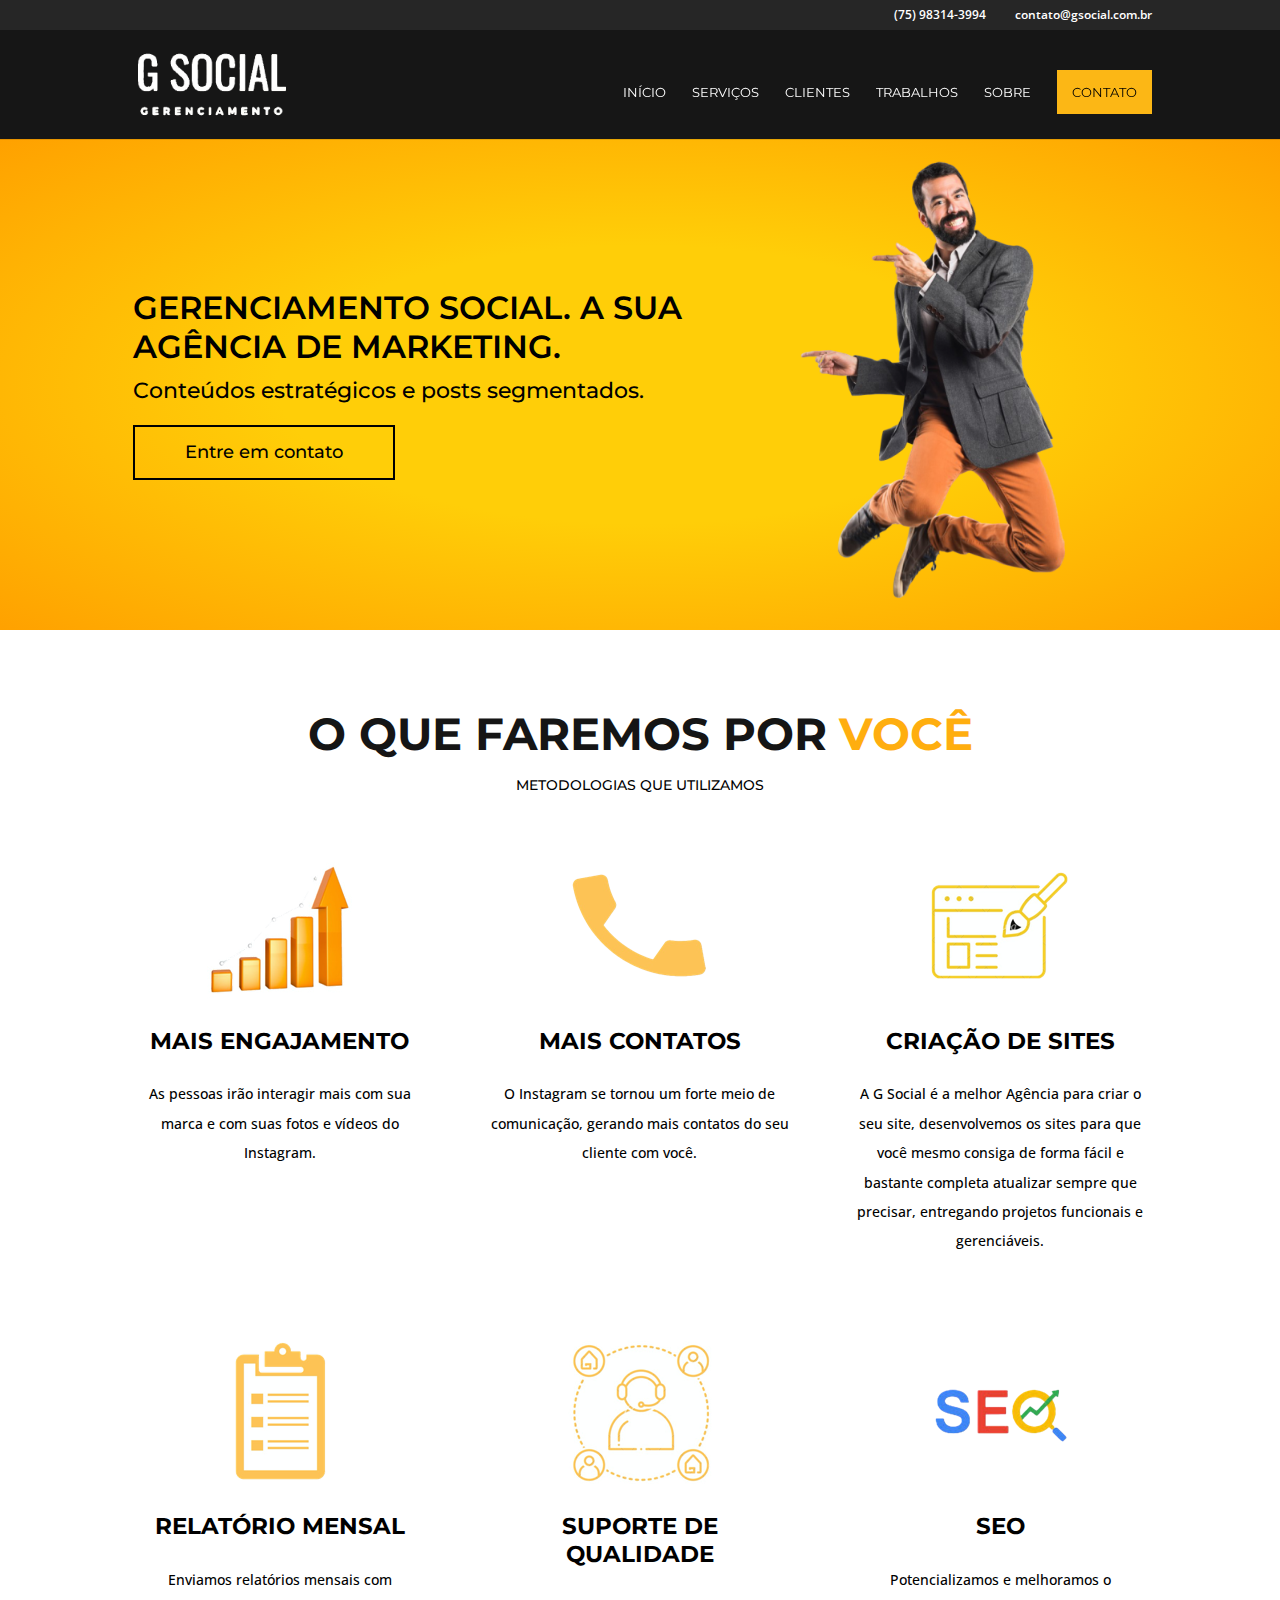
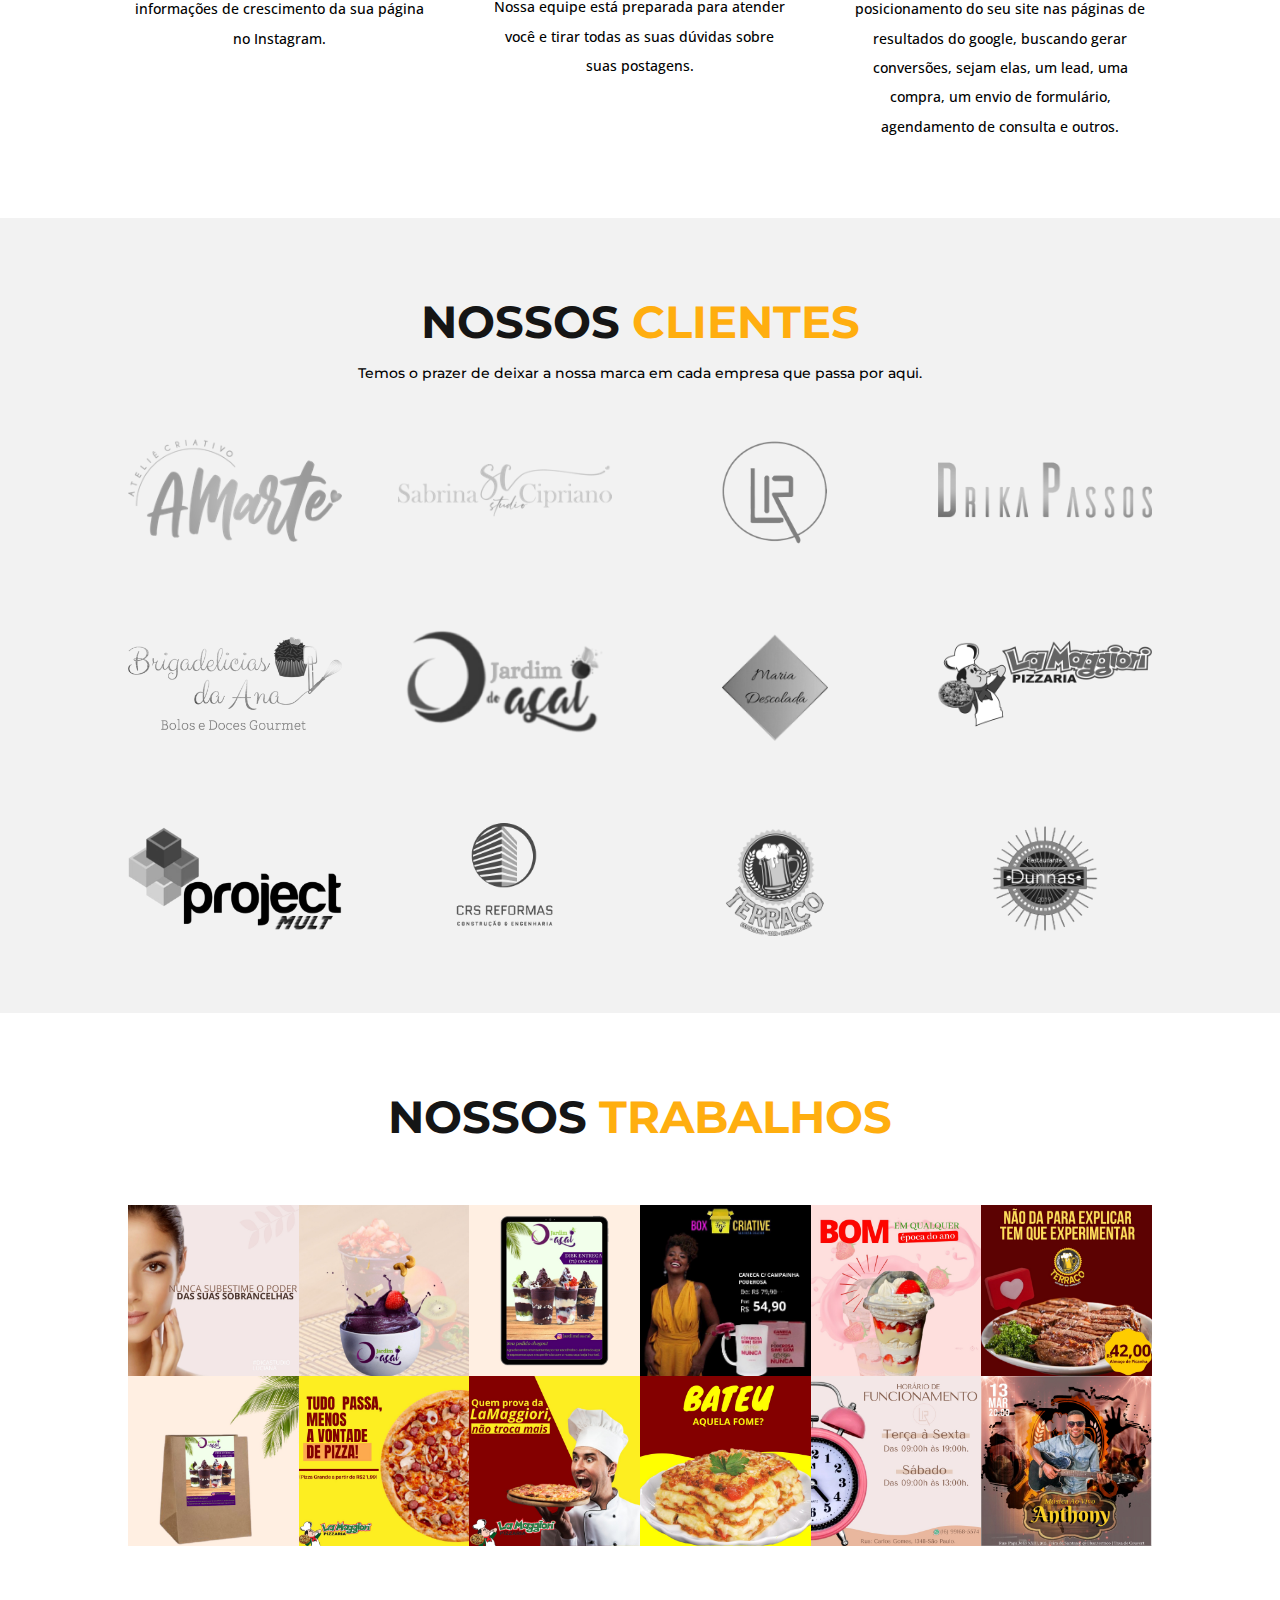
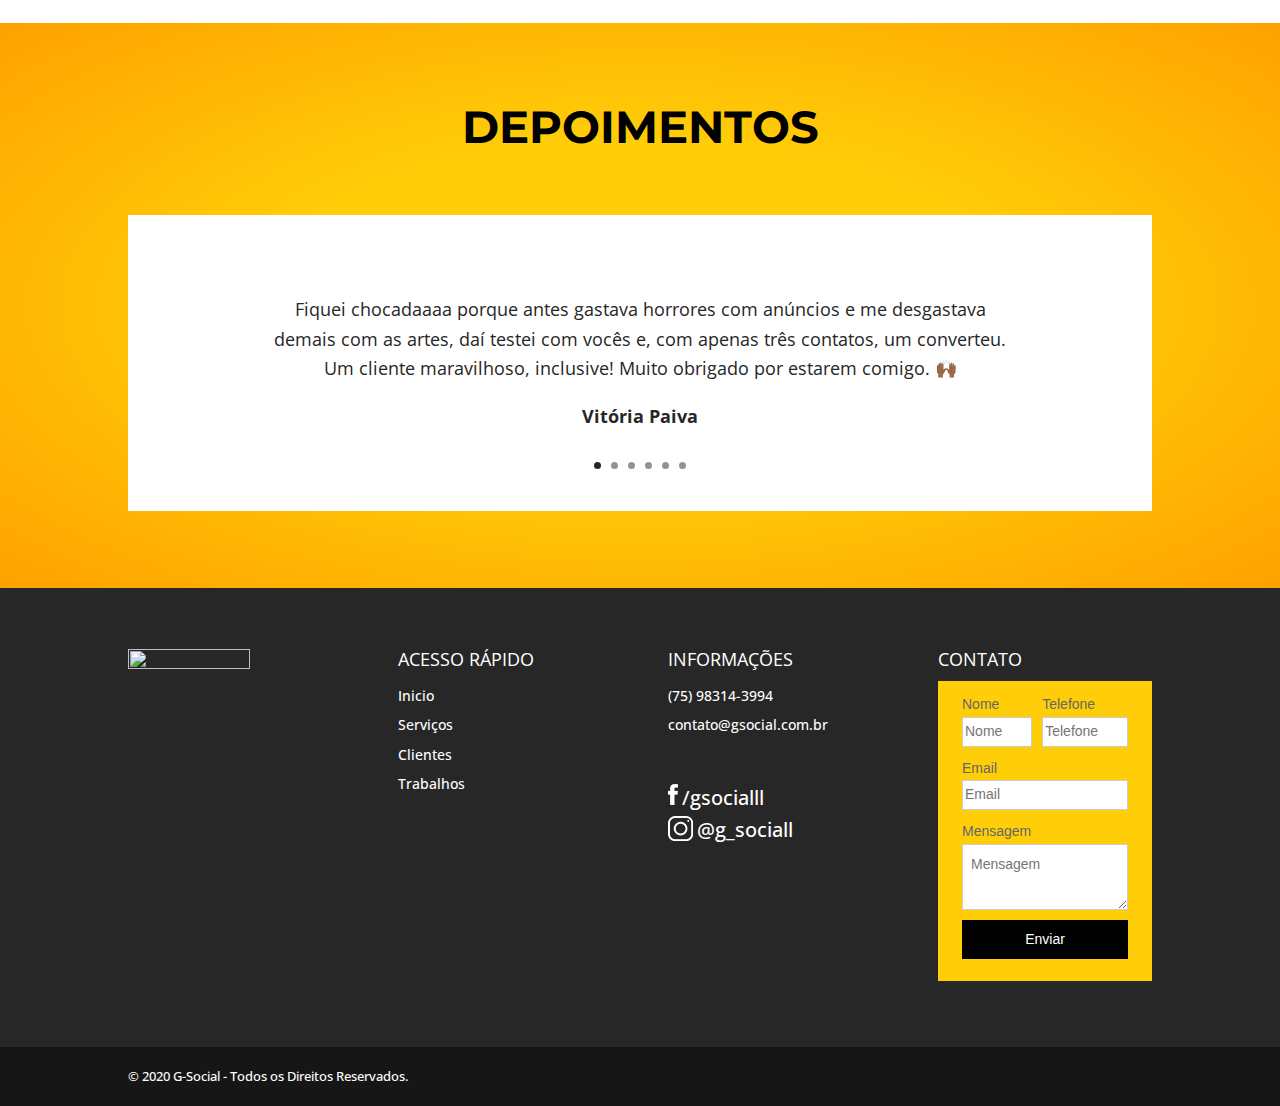
==== index.html @ 8ba845a1 "Versão 1.0" ====
<!DOCTYPE html>
<html lang="pt-BR" prefix="og: https://ogp.me/ns#">
  <head>
    <meta charset="UTF-8" />
    <meta http-equiv="X-UA-Compatible" content="IE=edge" />
    <title>G-Social Gerenciamento de Redes Sociais</title>
    <!-- All In One SEO Pack 3.4.2[727,785] -->
    <meta
      name="description"
      content="A melhor empresa de gerenciamento de redes sociais. Gerenciamos Instagram, Facebook, facendo posts diários e campanhas promocionais. Desenvolvemos sites e fazemos hospedagem. O sucesso do seu negócio está na G-Social."
    />
    <meta
      name="keywords"
      content="gerenciamento de redes sociais, instagram, facebook, criação de sites, hospedagem, criação de logos, posts, postagens diárias, campanhas publicitárias"
    />
    <meta
      name="google-site-verification"
      content="RWJSFkarku8w-H8dYpq8Cy4wdJacRUi5ENXyaKjn0Uo"
    />
    <meta http-equiv="content-language" content="pt-br" />
    <meta property="og:type" content="website" />
    <meta
      property="og:title"
      content="G-Social Gerenciamento de Redes Sociais"
    />
    <meta
      property="og:description"
      content="Empresa de gerenciamento de Redes Sociais (Instagram, Facebook, ...)"
    />
    <meta property="og:url" content="https://www.gsocial.com.br/" />
    <meta property="og:site_name" content="G-Social Gerenciamento" />
    <meta property="og:image" content="https://bit.ly/GSocialLogo" />
    <meta property="og:image:secure_url" content="https://bit.ly/GSocialLogo" />
    <meta name="twitter:card" content="summary" />
    <meta
      name="twitter:title"
      content="G-Social Gerenciamento de Redes Sociais"
    />
    <meta
      name="twitter:description"
      content="Empresa de gerenciamento de Redes Sociais (Instagram, Facebook, ...)"
    />
    <meta name="twitter:image" content="https://bit.ly/GSocialLogo" />
    <script async src="https://www.google-analytics.com/analytics.js"></script>
    <!-- All In One SEO Pack -->
    <link rel="dns-prefetch" href="//fonts.googleapis.com" />
    <link rel="dns-prefetch" href="//s.w.org" />
    <meta content="Divi v.4.4.3" name="generator" />
    <link
      rel="stylesheet"
      id="divi-style-css"
      href="css/main.css"
      type="text/css"
      media="all"
    />
    <link
      rel="stylesheet"
      id="et-builder-googlefonts-cached-css"
      href="https://fonts.googleapis.com/css?family=Open+Sans%3A300%2C300italic%2Cregular%2Citalic%2C600%2C600italic%2C700%2C700italic%2C800%2C800italic%7CMontserrat%3A100%2C100italic%2C200%2C200italic%2C300%2C300italic%2Cregular%2Citalic%2C500%2C500italic%2C600%2C600italic%2C700%2C700italic%2C800%2C800italic%2C900%2C900italic&#038;ver=5.4.2#038;subset=latin,latin-ext"
      type="text/css"
      media="all"
    />
    <script type="text/javascript" src="js/jquery.js"></script>
    <script type="text/javascript" src="js/jquery-migrate.min.js"></script>
    <script type="text/javascript" src="js/es6-promise.auto.min.js"></script>
    <script type="text/javascript" src="js/main.js"></script>
    <link rel="canonical" href="https://www.gsocial.com.br/" />
    <link rel="shortlink" href="https://www.gsocial.com.br/" />
    <!-- Global site tag (gtag.js) - Google Analytics -->
    <script
      async
      src="https://www.googletagmanager.com/gtag/js?id=UA-171197435-1"
    ></script>
    <script>
      window.dataLayer = window.dataLayer || [];
      function gtag() {
        dataLayer.push(arguments);
      }
      gtag("js", new Date());

      gtag("config", "UA-171197435-1");
    </script>
    <!-- End Google Analytics -->
    <script type="text/javascript">
      var slidesToShow = 1;
      var slidesToScroll = 1;
      var SliderArrows = true;
      var SliderDots = false;
      var SliderAutoPlay = true;
      var SliderAutoPlaySpeed = 2000;
    </script>
    <meta
      name="viewport"
      content="width=device-width, initial-scale=1.0, maximum-scale=1.0, user-scalable=0"
    />
    <style>
      .wa__stt_offline {
        pointer-events: none;
      }
      .wa__button_text_only_me .wa__btn_txt {
        padding-top: 16px !important;
        padding-bottom: 15px !important;
      }
      .wa__popup_content_item .wa__cs_img_wrap {
        width: 48px;
        height: 48px;
      }
      .wa__popup_chat_box .wa__popup_heading {
        background: #2db742;
      }
      .wa__btn_popup .wa__btn_popup_icon {
        background: #2db742;
      }
      .wa__popup_chat_box .wa__stt {
        border-left: 2px solid #2db742;
      }
      .wa__popup_chat_box .wa__popup_heading .wa__popup_title {
        color: #fff;
      }
      .wa__popup_chat_box .wa__popup_heading .wa__popup_intro {
        color: #fff;
        opacity: 0.8;
      }
      .wa__popup_chat_box .wa__popup_heading .wa__popup_intro strong {
      }
      .wa__btn_popup {
        left: 30px;
        right: unset;
      }
      .wa__btn_popup .wa__btn_popup_txt {
        left: 100%;
      }
      .wa__popup_chat_box {
        left: 25px;
      }
      #clientes .et_pb_image_wrap img {
        filter: grayscale(100%);
        transition: filter 0.7s;
      }
      #clientes .et_pb_image_wrap img:hover {
        filter: grayscale(0%);
      }
      img.alignbottom {
        vertical-align: text-bottom;
      }
      .grid-container {
        display: grid;
        grid-template-columns: auto auto;
      }
      .grid-container img {
        object-fit: cover;
      }
      .grid-container img:hover {
        filter: opacity(80%);
      }
      @media (min-width: 976px) {
        .grid-container {
          grid-template-columns: auto auto auto auto auto auto;
        }
      }
    </style>
    <link
      rel="stylesheet"
      id="et-core-unified-2-cached-inline-styles"
      href="css/hu0ed.css"
      onerror="et_core_page_resource_fallback(this, true)"
      onload="et_core_page_resource_fallback(this)"
    />
  </head>
  <body
    class="home page-template-default page page-id-2 et_pb_button_helper_class et_fixed_nav et_show_nav et_secondary_nav_enabled et_primary_nav_dropdown_animation_fade et_secondary_nav_dropdown_animation_fade et_header_style_left et_pb_footer_columns4 et_cover_background et_pb_gutter et_pb_gutters3 et_pb_pagebuilder_layout et_no_sidebar et_divi_theme et-db et_minified_js et_minified_css"
  >
    <div id="page-container">
      <div id="top-header">
        <div class="container clearfix">
          <div id="et-info">
            <span id="et-info-phone"
              ><a href="tel:75983143994">(75) 98314-3994</a></span
            >
            <a href="mailto:contato@gsocial.com.br"
              ><span id="et-info-email"
                ><span class="__cf_email__">contato@gsocial.com.br</span></span
              ></a
            >
          </div>
          <!-- #et-info -->
          <div id="et-secondary-menu"></div>
          <!-- #et-secondary-menu -->
        </div>
        <!-- .container -->
      </div>
      <!-- #top-header -->
      <header id="main-header" data-height-onload="80">
        <div class="container clearfix et_menu_container">
          <div class="logo_container">
            <span class="logo_helper"></span>
            <a href="https://www.gsocial.com.br/">
              <img
                src="imgs/logo.png"
                alt="G-Social Gerenciamento de Redes Sociais"
                id="logo"
                data-height-percentage="70"
              />
            </a>
          </div>
          <div id="et-top-navigation" data-height="80" data-fixed-height="80">
            <nav id="top-menu-nav">
              <ul id="top-menu" class="nav">
                <li
                  id="menu-item-27"
                  class="menu-item menu-item-type-post_type menu-item-object-page menu-item-home current-menu-item page_item page-item-2 current_page_item menu-item-27"
                >
                  <a href="#inicio" aria-current="page">Início</a>
                </li>
                <li
                  id="menu-item-26"
                  class="menu-item menu-item-type-post_type menu-item-object-page menu-item-26"
                >
                  <a href="#servicos">Serviços</a>
                </li>
                <li
                  id="menu-item-25"
                  class="menu-item menu-item-type-post_type menu-item-object-page menu-item-25"
                >
                  <a href="#clientes" aria-current="page">Clientes</a>
                </li>
                <li
                  id="menu-item-287"
                  class="menu-item menu-item-type-custom menu-item-object-custom current-menu-item current_page_item menu-item-home menu-item-287"
                >
                  <a href="#trabalhos" aria-current="page">Trabalhos</a>
                </li>
                <li
                  id="menu-item-288"
                  class="menu-item menu-item-type-custom menu-item-object-custom current-menu-item current_page_item menu-item-home menu-item-287"
                >
                  <a href="#depoimentos" aria-current="page">Sobre</a>
                </li>
                <li
                  id="menu-item-202"
                  class="menu_cta menu-item menu-item-type-post_type menu-item-object-page menu-item-202"
                >
                  <a href="#contato">Contato</a>
                </li>
              </ul>
            </nav>
            <div id="et_mobile_nav_menu">
              <div class="mobile_nav closed">
                <span class="select_page">Escolha uma Página</span>
                <span class="mobile_menu_bar mobile_menu_bar_toggle"></span>
              </div>
            </div>
          </div>
          <!-- #et-top-navigation -->
        </div>
        <!-- .container -->
        <div class="et_search_outer">
          <div class="container et_search_form_container">
            <form
              role="search"
              method="get"
              class="et-search-form"
              action="https://www.gsocial.com.br/"
            >
              <input
                type="search"
                class="et-search-field"
                placeholder="Pesquisar &hellip;"
                value=""
                name="s"
                title="Pesquisar por:"
              />
            </form>
            <span class="et_close_search_field"></span>
          </div>
        </div>
      </header>
      <!-- #main-header -->
      <div id="et-main-area">
        <div id="main-content">
          <article
            id="post-2"
            class="post-2 page type-page status-publish hentry"
          >
            <div class="entry-content">
              <div id="et-boc" class="et-boc">
                <div class="et-l et-l--post">
                  <div class="et_builder_inner_content et_pb_gutters3">
                    <div
                      id="inicio"
                      class="et_pb_section et_pb_section_0 et_pb_fullwidth_section et_section_regular"
                    >
                      <div
                        class="et_pb_module et_pb_fullwidth_slider_0 et_pb_slider"
                      >
                        <div class="et_pb_slides">
                          <div
                            class="et_pb_slide et_pb_slide_0 et_pb_bg_layout_dark et_pb_media_alignment_center et-pb-active-slide"
                            data-slide-id="et_pb_slide_0"
                          >
                            <div class="et_pb_container clearfix">
                              <div class="et_pb_slider_container_inner">
                                <div class="et_pb_slide_description">
                                  <h1 class="et_pb_slide_title">
                                    <a href="https://www.gsocial.com.br"
                                      >Gerenciamento Social. A sua agência de
                                      marketing.</a
                                    >
                                  </h1>
                                  <div class="et_pb_slide_content">
                                    <p>
                                      Conteúdos estratégicos e posts
                                      segmentados.
                                    </p>
                                  </div>
                                  <div class="et_pb_button_wrapper">
                                    <a
                                      class="et_pb_button et_pb_more_button"
                                      href="#contato"
                                      >Entre em contato</a
                                    >
                                  </div>
                                </div>
                                <!-- .et_pb_slide_description -->
                              </div>
                            </div>
                            <!-- .et_pb_container -->
                          </div>
                          <!-- .et_pb_slide -->
                        </div>
                        <!-- .et_pb_slides -->
                      </div>
                      <!-- .et_pb_slider -->
                    </div>
                    <!-- .et_pb_section -->
                    <div
                      id="servicos"
                      class="et_pb_section et_pb_section_1 et_section_regular"
                    >
                      <div class="et_pb_row et_pb_row_0">
                        <div
                          class="et_pb_column et_pb_column_4_4 et_pb_column_0 et_pb_css_mix_blend_mode_passthrough et-last-child"
                        >
                          <div
                            class="et_pb_module et_pb_text et_pb_text_0 et_pb_text_align_center et_pb_bg_layout_light"
                          >
                            <div class="et_pb_text_inner">
                              <h2>
                                <b style="color: #151515;">O que faremos por</b>
                                <b style="color: #ffae0f;">você</b>
                              </h2>
                              <p>
                                METODOLOGIAS QUE UTILIZAMOS
                              </p>
                            </div>
                          </div>
                          <!-- .et_pb_text -->
                        </div>
                        <!-- .et_pb_column -->
                      </div>
                      <!-- .et_pb_row -->
                      <div class="et_pb_row et_pb_row_1">
                        <div
                          class="et_pb_column et_pb_column_1_3 et_pb_column_1 et_pb_css_mix_blend_mode_passthrough"
                        >
                          <div class="et_pb_module et_pb_image et_pb_image_0">
                            <span class="et_pb_image_wrap"
                              ><img
                                src="./imgs/servicos/engajamento.png"
                                alt=""
                                title=""
                            /></span>
                          </div>
                          <div
                            class="et_pb_module et_pb_text et_pb_text_1 et_pb_text_align_center et_pb_bg_layout_light"
                          >
                            <div class="et_pb_text_inner">
                              <h2>Mais engajamento</h2>
                            </div>
                          </div>
                          <!-- .et_pb_text -->
                          <div
                            class="et_pb_module et_pb_text et_pb_text_2 et_pb_text_align_center et_pb_bg_layout_light"
                          >
                            <div class="et_pb_text_inner">
                              <p>
                                As pessoas irão interagir mais com sua marca e
                                com suas fotos e vídeos do Instagram.
                              </p>
                              <br />
                            </div>
                          </div>
                          <!-- .et_pb_text -->
                        </div>
                        <!-- .et_pb_column -->
                        <div
                          class="et_pb_column et_pb_column_1_3 et_pb_column_2 et_pb_css_mix_blend_mode_passthrough"
                        >
                          <div class="et_pb_module et_pb_image et_pb_image_1">
                            <span class="et_pb_image_wrap"
                              ><img
                                src="./imgs/servicos/contatos.png"
                                alt=""
                                title=""
                            /></span>
                          </div>
                          <div
                            class="et_pb_module et_pb_text et_pb_text_3 et_pb_text_align_center et_pb_bg_layout_light"
                          >
                            <div class="et_pb_text_inner">
                              <h2>Mais contatos</h2>
                            </div>
                          </div>
                          <!-- .et_pb_text -->
                          <div
                            class="et_pb_module et_pb_text et_pb_text_4 et_pb_text_align_center et_pb_bg_layout_light"
                          >
                            <div class="et_pb_text_inner">
                              <p>
                                O Instagram se tornou um forte meio de
                                comunicação, gerando mais contatos do seu
                                cliente com você.
                              </p>
                            </div>
                          </div>
                          <!-- .et_pb_text -->
                        </div>
                        <!-- .et_pb_column -->
                        <div
                          class="et_pb_column et_pb_column_1_3 et_pb_column_3 et_pb_css_mix_blend_mode_passthrough et-last-child"
                        >
                          <div class="et_pb_module et_pb_image et_pb_image_2">
                            <span class="et_pb_image_wrap"
                              ><img
                                src="./imgs/servicos/sites.png"
                                alt=""
                                title=""
                            /></span>
                          </div>
                          <div
                            class="et_pb_module et_pb_text et_pb_text_5 et_pb_text_align_center et_pb_bg_layout_light"
                          >
                            <div class="et_pb_text_inner">
                              <h2>Criação de sites</h2>
                            </div>
                          </div>
                          <!-- .et_pb_text -->
                          <div
                            class="et_pb_module et_pb_text et_pb_text_6 et_pb_text_align_center et_pb_bg_layout_light"
                          >
                            <div class="et_pb_text_inner">
                              <p>
                                A G Social é a melhor Agência para criar o seu
                                site, desenvolvemos os sites para que você mesmo
                                consiga de forma fácil e bastante completa
                                atualizar sempre que precisar, entregando
                                projetos funcionais e gerenciáveis.
                              </p>
                            </div>
                          </div>
                          <!-- .et_pb_text -->
                        </div>
                        <!-- .et_pb_column -->
                      </div>
                      <!-- .et_pb_row -->
                      <div class="et_pb_row et_pb_row_2">
                        <div
                          class="et_pb_column et_pb_column_1_3 et_pb_column_4 et_pb_css_mix_blend_mode_passthrough"
                        >
                          <div class="et_pb_module et_pb_image et_pb_image_3">
                            <span class="et_pb_image_wrap"
                              ><img
                                src="./imgs/servicos/relatorios.png"
                                alt=""
                                title=""
                            /></span>
                          </div>
                          <div
                            class="et_pb_module et_pb_text et_pb_text_7 et_pb_text_align_center et_pb_bg_layout_light"
                          >
                            <div class="et_pb_text_inner">
                              <h2>Relatório mensal</h2>
                            </div>
                          </div>
                          <!-- .et_pb_text -->
                          <div
                            class="et_pb_module et_pb_text et_pb_text_8 et_pb_text_align_center et_pb_bg_layout_light"
                          >
                            <div class="et_pb_text_inner">
                              <p>
                                Enviamos relatórios mensais com informações de
                                crescimento da sua página no Instagram.
                              </p>
                            </div>
                          </div>
                          <!-- .et_pb_text -->
                        </div>
                        <!-- .et_pb_column -->
                        <div
                          class="et_pb_column et_pb_column_1_3 et_pb_column_5 et_pb_css_mix_blend_mode_passthrough"
                        >
                          <div class="et_pb_module et_pb_image et_pb_image_4">
                            <span class="et_pb_image_wrap"
                              ><img
                                src="./imgs/servicos/suporte.png"
                                alt=""
                                title=""
                            /></span>
                          </div>
                          <div
                            class="et_pb_module et_pb_text et_pb_text_9 et_pb_text_align_center et_pb_bg_layout_light"
                          >
                            <div class="et_pb_text_inner">
                              <h2>Suporte de Qualidade</h2>
                            </div>
                          </div>
                          <!-- .et_pb_text -->
                          <div
                            class="et_pb_module et_pb_text et_pb_text_10 et_pb_text_align_center et_pb_bg_layout_light"
                          >
                            <div class="et_pb_text_inner">
                              <p>
                                Nossa equipe está preparada para atender você e
                                tirar todas as suas dúvidas sobre suas
                                postagens.
                              </p>
                            </div>
                          </div>
                          <!-- .et_pb_text -->
                        </div>
                        <!-- .et_pb_column -->
                        <div
                          class="et_pb_column et_pb_column_1_3 et_pb_column_6 et_pb_css_mix_blend_mode_passthrough et-last-child"
                        >
                          <div class="et_pb_module et_pb_image et_pb_image_5">
                            <span class="et_pb_image_wrap"
                              ><img
                                src="./imgs/servicos/seo.png"
                                alt=""
                                title=""
                            /></span>
                          </div>
                          <div
                            class="et_pb_module et_pb_text et_pb_text_11 et_pb_text_align_center et_pb_bg_layout_light"
                          >
                            <div class="et_pb_text_inner">
                              <h2>SEO</h2>
                            </div>
                          </div>
                          <!-- .et_pb_text -->
                          <div
                            class="et_pb_module et_pb_text et_pb_text_12 et_pb_text_align_center et_pb_bg_layout_light"
                          >
                            <div class="et_pb_text_inner">
                              <p>
                                Potencializamos e melhoramos o posicionamento do
                                seu site nas páginas de resultados do google,
                                buscando gerar conversões, sejam elas, um lead,
                                uma compra, um envio de formulário, agendamento
                                de consulta e outros.
                              </p>
                            </div>
                          </div>
                          <!-- .et_pb_text -->
                        </div>
                        <!-- .et_pb_column -->
                      </div>
                      <!-- .et_pb_row -->
                    </div>
                    <!-- .et_pb_section -->
                    <div
                      id="clientes"
                      class="et_pb_section et_pb_section_3 et_pb_with_background et_section_regular"
                    >
                      <div class="et_pb_row et_pb_row_3">
                        <div
                          class="et_pb_column et_pb_column_4_4 et_pb_column_7 et_pb_css_mix_blend_mode_passthrough et-last-child"
                        >
                          <div
                            class="et_pb_module et_pb_text et_pb_text_13 et_pb_text_align_center et_pb_bg_layout_light"
                          >
                            <div class="et_pb_text_inner">
                              <h2>
                                <b style="color: #151515;">NOSSOS</b>
                                <b style="color: #ffae0f;">CLIENTES</b>
                              </h2>
                              <p>
                                Temos o prazer de deixar a nossa marca em cada
                                empresa que passa por aqui.
                              </p>
                            </div>
                          </div>
                          <!-- .et_pb_text -->
                        </div>
                        <!-- .et_pb_column -->
                      </div>
                      <!-- .et_pb_row -->
                      <div class="et_pb_row et_pb_row_4">
                        <div
                          class="et_pb_column et_pb_column_1_4 et_pb_column_8 et_pb_css_mix_blend_mode_passthrough"
                        >
                          <div class="et_pb_module et_pb_image et_pb_image_6">
                            <span class="et_pb_image_wrap"
                              ><img
                                src="./imgs/clientes/logo_amarte.png"
                                alt=""
                                title=""
                            /></span>
                          </div>
                          <div class="et_pb_module et_pb_image et_pb_image_7">
                            <span class="et_pb_image_wrap"
                              ><img
                                src="./imgs/clientes/logo_brigadelicias.png"
                                alt=""
                                title=""
                            /></span>
                          </div>
                          <div class="et_pb_module et_pb_image et_pb_image_7">
                            <span class="et_pb_image_wrap"
                              ><img
                                src="./imgs/clientes/logo_project.png"
                                alt=""
                                title=""
                            /></span>
                          </div>
                        </div>
                        <!-- .et_pb_column -->
                        <div
                          class="et_pb_column et_pb_column_1_4 et_pb_column_9 et_pb_css_mix_blend_mode_passthrough"
                        >
                          <div class="et_pb_module et_pb_image et_pb_image_8">
                            <span class="et_pb_image_wrap"
                              ><img
                                src="./imgs/clientes/logo_sabrina.png"
                                alt=""
                                title=""
                            /></span>
                          </div>
                          <div class="et_pb_module et_pb_image et_pb_image_9">
                            <span class="et_pb_image_wrap"
                              ><img
                                src="./imgs/clientes/logo_jardim.png"
                                alt=""
                                title=""
                            /></span>
                          </div>
                          <div class="et_pb_module et_pb_image et_pb_image_9">
                            <span class="et_pb_image_wrap"
                              ><img
                                src="./imgs/clientes/logo_crs.png"
                                alt=""
                                title=""
                            /></span>
                          </div>
                        </div>
                        <!-- .et_pb_column -->
                        <div
                          class="et_pb_column et_pb_column_1_4 et_pb_column_10 et_pb_css_mix_blend_mode_passthrough"
                        >
                          <div class="et_pb_module et_pb_image et_pb_image_10">
                            <span class="et_pb_image_wrap"
                              ><img
                                src="./imgs/clientes/logo_lr.png"
                                alt=""
                                title=""
                            /></span>
                          </div>
                          <div class="et_pb_module et_pb_image et_pb_image_11">
                            <span class="et_pb_image_wrap"
                              ><img
                                src="./imgs/clientes/logo_maria.png"
                                alt=""
                                title=""
                            /></span>
                          </div>
                          <div class="et_pb_module et_pb_image et_pb_image_11">
                            <span class="et_pb_image_wrap"
                              ><img
                                src="./imgs/clientes/logo_terraco.png"
                                alt=""
                                title=""
                            /></span>
                          </div>
                        </div>
                        <!-- .et_pb_column -->
                        <div
                          class="et_pb_column et_pb_column_1_4 et_pb_column_11 et_pb_css_mix_blend_mode_passthrough et-last-child"
                        >
                          <div class="et_pb_module et_pb_image et_pb_image_12">
                            <span class="et_pb_image_wrap"
                              ><img
                                src="./imgs/clientes/logo_drika.png"
                                alt=""
                                title=""
                            /></span>
                          </div>
                          <div class="et_pb_module et_pb_image et_pb_image_13">
                            <span class="et_pb_image_wrap"
                              ><img
                                src="./imgs/clientes/logo_lamagiori.png"
                                alt=""
                                title=""
                            /></span>
                          </div>
                          <div class="et_pb_module et_pb_image et_pb_image_13">
                            <span class="et_pb_image_wrap"
                              ><img
                                src="./imgs/clientes/logo_dunnas.png"
                                alt=""
                                title=""
                            /></span>
                          </div>
                        </div>
                        <!-- .et_pb_column -->
                      </div>
                      <!-- .et_pb_row -->
                    </div>
                    <!-- .et_pb_section -->

                    <div
                      id="trabalhos"
                      class="et_pb_section et_pb_section_1 et_section_regular"
                    >
                      <div class="et_pb_row et_pb_row_0">
                        <div
                          class="et_pb_column et_pb_column_4_4 et_pb_column_0 et_pb_css_mix_blend_mode_passthrough et-last-child"
                        >
                          <div
                            class="et_pb_module et_pb_text et_pb_text_0 et_pb_text_align_center et_pb_bg_layout_light"
                          >
                            <div class="et_pb_text_inner">
                              <h2>
                                <b style="color: #151515;">Nossos</b>
                                <b style="color: #ffae0f;">Trabalhos</b>
                              </h2>
                            </div>
                          </div>
                          <!-- .et_pb_text -->
                        </div>
                        <!-- .et_pb_column -->
                      </div>
                      <div class="et_pb_row et_pb_row_1">
                        <div class="grid-container">
                          <img src="./imgs/trabalhos/trabalho01.jpg" />
                          <img src="./imgs/trabalhos/trabalho02.jpg" />
                          <img src="./imgs/trabalhos/trabalho03.jpg" />
                          <img src="./imgs/trabalhos/trabalho04.jpg" />
                          <img src="./imgs/trabalhos/trabalho05.jpg" />
                          <img src="./imgs/trabalhos/trabalho06.jpg" />
                          <img src="./imgs/trabalhos/trabalho07.jpg" />
                          <img src="./imgs/trabalhos/trabalho08.jpg" />
                          <img src="./imgs/trabalhos/trabalho09.jpg" />
                          <img src="./imgs/trabalhos/trabalho10.jpg" />
                          <img src="./imgs/trabalhos/trabalho11.jpg" />
                          <img src="./imgs/trabalhos/trabalho12.jpg" />
                        </div>
                      </div>
                    </div>

                    <div
                      id="depoimentos"
                      class="et_pb_section et_pb_section_5 et_section_regular"
                    >
                      <div class="et_pb_row et_pb_row_5">
                        <div
                          class="et_pb_column et_pb_column_4_4 et_pb_column_12 et_pb_css_mix_blend_mode_passthrough et-last-child"
                        >
                          <div
                            class="et_pb_module et_pb_text et_pb_text_14 et_pb_text_align_center et_pb_bg_layout_light"
                          >
                            <div class="et_pb_text_inner">
                              <h2>depoimentos</h2>
                            </div>
                          </div>
                          <!-- .et_pb_text -->
                        </div>
                        <!-- .et_pb_column -->
                      </div>
                      <!-- .et_pb_row -->
                      <div class="et_pb_row et_pb_row_6">
                        <div
                          class="et_pb_column et_pb_column_4_4 et_pb_column_13 et_pb_css_mix_blend_mode_passthrough et-last-child"
                        >
                          <div
                            class="et_pb_module et_pb_slider et_pb_slider_0 et_pb_slider_fullwidth_off"
                          >
                            <div class="et_pb_slides">
                              <div
                                class="et_pb_slide et_pb_slide_1 et_pb_bg_layout_dark et_pb_media_alignment_center et-pb-active-slide"
                                data-slide-id="et_pb_slide_1"
                              >
                                <div class="et_pb_container clearfix">
                                  <div class="et_pb_slider_container_inner">
                                    <div class="et_pb_slide_description">
                                      <div class="et_pb_slide_content">
                                        <p>
                                          <span
                                            >Fiquei chocadaaaa porque antes
                                            gastava horrores com anúncios e me
                                            desgastava demais com as artes, daí
                                            testei com vocês e, com apenas três
                                            contatos, um converteu. Um cliente
                                            maravilhoso, inclusive! Muito
                                            obrigado por estarem comigo. 🙌🏾
                                          </span>
                                        </p>
                                        <p><strong>Vitória Paiva</strong></p>
                                      </div>
                                    </div>
                                    <!-- .et_pb_slide_description -->
                                  </div>
                                </div>
                                <!-- .et_pb_container -->
                              </div>
                              <!-- .et_pb_slide -->
                              <div
                                id="sobre"
                                class="et_pb_slide et_pb_slide_2 et_pb_bg_layout_dark et_pb_media_alignment_center"
                                data-slide-id="et_pb_slide_2"
                              >
                                <div class="et_pb_container clearfix">
                                  <div class="et_pb_slider_container_inner">
                                    <div class="et_pb_slide_description">
                                      <div class="et_pb_slide_content">
                                        <p>
                                          <span
                                            >Em questão das redes sociais, eu
                                            amei muito. Todos me perguntam sobre
                                            as artes e eu indico vocês.</span
                                          >
                                        </p>
                                        <p><strong>Ana Carolina</strong></p>
                                      </div>
                                    </div>
                                    <!-- .et_pb_slide_description -->
                                  </div>
                                </div>
                                <!-- .et_pb_container -->
                              </div>
                              <!-- .et_pb_slide -->
                              <div
                                class="et_pb_slide et_pb_slide_3 et_pb_bg_layout_dark et_pb_media_alignment_center"
                                data-slide-id="et_pb_slide_3"
                              >
                                <div class="et_pb_container clearfix">
                                  <div class="et_pb_slider_container_inner">
                                    <div class="et_pb_slide_description">
                                      <div class="et_pb_slide_content">
                                        <p>
                                          <span
                                            >Só tenho a agradecer a vocês por
                                            terem topado fazer parte do meu
                                            sonho e por toda paciência que teve
                                            conosco. Vocês são incríveis!
                                            Gratidão! 🙏🏻</span
                                          >
                                        </p>
                                        <p><strong>Ileanne</strong></p>
                                      </div>
                                    </div>
                                    <!-- .et_pb_slide_description -->
                                  </div>
                                </div>
                                <!-- .et_pb_container -->
                              </div>
                              <!-- .et_pb_slide -->
                              <div
                                class="et_pb_slide et_pb_slide_4 et_pb_bg_layout_dark et_pb_media_alignment_center"
                                data-slide-id="et_pb_slide_4"
                              >
                                <div class="et_pb_container clearfix">
                                  <div class="et_pb_slider_container_inner">
                                    <div class="et_pb_slide_description">
                                      <div class="et_pb_slide_content">
                                        <p>
                                          Preciso de vocês aqui para minha vida,
                                          nem sei o que seria desse projeto sem
                                          vocês. Já falei que vocês têm que vir
                                          para São Paulo! 🥺
                                        </p>
                                        <p><strong>Drika Passos</strong></p>
                                      </div>
                                    </div>
                                    <!-- .et_pb_slide_description -->
                                  </div>
                                </div>
                                <!-- .et_pb_container -->
                              </div>
                              <!-- .et_pb_slide -->
                              <div
                                class="et_pb_slide et_pb_slide_3 et_pb_bg_layout_dark et_pb_media_alignment_center"
                                data-slide-id="et_pb_slide_5"
                              >
                                <div class="et_pb_container clearfix">
                                  <div class="et_pb_slider_container_inner">
                                    <div class="et_pb_slide_description">
                                      <div class="et_pb_slide_content">
                                        <p>
                                          <span
                                            >Muito bom! Não tenho o que reclamar
                                            da agência! Vocês estão sempre
                                            disponíveis e se importam com nossa
                                            opinião em tudo! Isso é bastante
                                            importante.</span
                                          >
                                        </p>
                                        <p><strong>Luís Henrique</strong></p>
                                      </div>
                                    </div>
                                    <!-- .et_pb_slide_description -->
                                  </div>
                                </div>
                                <!-- .et_pb_container -->
                              </div>
                              <!-- .et_pb_slide -->
                              <div
                                class="et_pb_slide et_pb_slide_3 et_pb_bg_layout_dark et_pb_media_alignment_center"
                                data-slide-id="et_pb_slide_5"
                              >
                                <div class="et_pb_container clearfix">
                                  <div class="et_pb_slider_container_inner">
                                    <div class="et_pb_slide_description">
                                      <div class="et_pb_slide_content">
                                        <p>
                                          <span
                                            >Seu trabalho é perfeito! Da hora!
                                            Gostei demais.</span
                                          >
                                        </p>
                                        <p><strong>Lucas Souza</strong></p>
                                      </div>
                                    </div>
                                    <!-- .et_pb_slide_description -->
                                  </div>
                                </div>
                                <!-- .et_pb_container -->
                              </div>
                              <!-- .et_pb_slide -->
                            </div>
                            <!-- .et_pb_slides -->
                          </div>
                          <!-- .et_pb_slider -->
                        </div>
                        <!-- .et_pb_column -->
                      </div>
                      <!-- .et_pb_row -->
                    </div>
                    <!-- .et_pb_section -->
                  </div>
                  <!-- .et_builder_inner_content -->
                </div>
                <!-- .et-l -->
              </div>
              <!-- #et-boc -->
            </div>
            <!-- .entry-content -->
          </article>
          <!-- .et_pb_post -->
        </div>
        <!-- #main-content -->

        <footer id="main-footer">
          <div id="contato" class="container">
            <div id="footer-widgets" class="clearfix">
              <div class="footer-widget">
                <div
                  id="media_image-3"
                  class="fwidget et_pb_widget widget_media_image"
                >
                  <a href="https://www.gsocial.com.br"
                    ><img
                      width="122"
                      height="103"
                      src="https://bit.ly/GSocialLogo"
                      class="image wp-image-39 attachment-full size-full"
                      alt=""
                      style="max-width: 100%; height: auto;"
                  /></a>
                </div>
                <!-- end .fwidget -->
              </div>
              <!-- end .footer-widget -->
              <div class="footer-widget">
                <div id="text-2" class="fwidget et_pb_widget widget_text">
                  <h4 class="title">ACESSO RÁPIDO</h4>
                  <div class="textwidget">
                    <p>
                      <a href="#inicio">Inicio</a><br />
                      <a href="#servicos">Serviços</a><br />
                      <a href="#clientes">Clientes</a><br />
                      <a href="#trabalhos">Trabalhos</a>
                    </p>
                  </div>
                </div>
                <!-- end .fwidget -->
              </div>
              <!-- end .footer-widget -->
              <div class="footer-widget">
                <div id="text-4" class="fwidget et_pb_widget widget_text">
                  <h4 class="title">informações</h4>
                  <div class="textwidget">
                    <p>
                      <a href="tel:75983143994">(75) 98314-3994</a><br />
                      <a
                        href="mailto:contato@gsocial.com.br"
                        class="__cf_email__"
                        >contato@gsocial.com.br</a
                      >
                    </p>
                    <p>
                      <a
                        class="gtrackexternal"
                        href="https://www.facebook.com/gsocialll/"
                        target="_blank"
                        rel="noopener noreferrer"
                        ><br />
                        <img
                          class="alignnone size-full wp-image-41"
                          src="./imgs/icons/facebook_icon.png"
                          alt=""
                          width="10"
                          height="21"
                        />
                        <span class="social">/gsocialll</span>
                      </a>
                      <a
                        class="gtrackexternal"
                        href="https://www.instagram.com/g_sociall/"
                        target="_blank"
                        rel="noopener noreferrer"
                        ><br />
                        <img
                          class="alignnone size-medium wp-image-42 alignbottom"
                          src="./imgs/icons/instagram_icon.png"
                          alt=""
                          width="25"
                          height="25"
                        />
                        <span class="social">@g_sociall</span>
                      </a>
                    </p>
                  </div>
                </div>
                <!-- end .fwidget -->
              </div>
              <!-- end .footer-widget -->
              <div class="footer-widget">
                <div
                  id="media_image-4"
                  class="fwidget et_pb_widget widget_media_image"
                  style="padding: 0;"
                >
                  <h4 class="title">CONTATO</h4>
                  <iframe
                    src="./contact.html"
                    width="800px"
                    height="300px"
                    frameborder="0"
                    marginheight="0"
                    marginwidth="0"
                    >Loading…</iframe
                  >
                </div>
                <!-- end .fwidget -->
              </div>
              <!-- end .footer-widget -->
            </div>
            <!-- #footer-widgets -->
          </div>
          <!-- .container -->
          <div id="footer-bottom">
            <div class="container clearfix">
              <div id="footer-info">
                © 2020 G-Social - Todos os Direitos Reservados.
              </div>
            </div>
            <!-- .container -->
          </div>
        </footer>
        <!-- #main-footer -->
      </div>
      <!-- #et-main-area -->
    </div>
    <!-- #page-container -->
    <script type="text/javascript">
      /* <![CDATA[ */
      var et_pb_custom = {};
      /* ]]> */
    </script>
    <script type="text/javascript" src="./js/divi-unified.js"></script>
    <script type="text/javascript" src="./js/divi-common.js"></script>
    <script type="text/javascript">
      function isMobileWA() {
        return /Android|webOS|iPhone|iPad|iPod|Windows Phone|IEMobile|Mobile|BlackBerry/i.test(
          navigator.userAgent
        );
      }
      var elm = jQuery('a[href*="whatsapp.com"]');
      jQuery.each(elm, function (index, value) {
        var item = jQuery(value).attr("href");
        if (item.indexOf("chat") != -1) {
          //nothing
        } else if (item.indexOf("web.whatsapp") != -1 && isMobileWA()) {
          var itemLink = item;
          var newLink = itemLink.replace("web.whatsapp", "api.whatsapp");
          jQuery(value).attr("href", newLink);
        } else if (item.indexOf("api.whatsapp") != -1 && !isMobileWA()) {
          var itemLink = item;
          var newLink = itemLink.replace("api.whatsapp", "web.whatsapp");
          jQuery(value).attr("href", newLink);
        }
      });
    </script>
  </body>
</html>
<!-- WP Fastest Cache file was created in 1.036299943924 seconds, on 29-06-20 17:41:27 -->
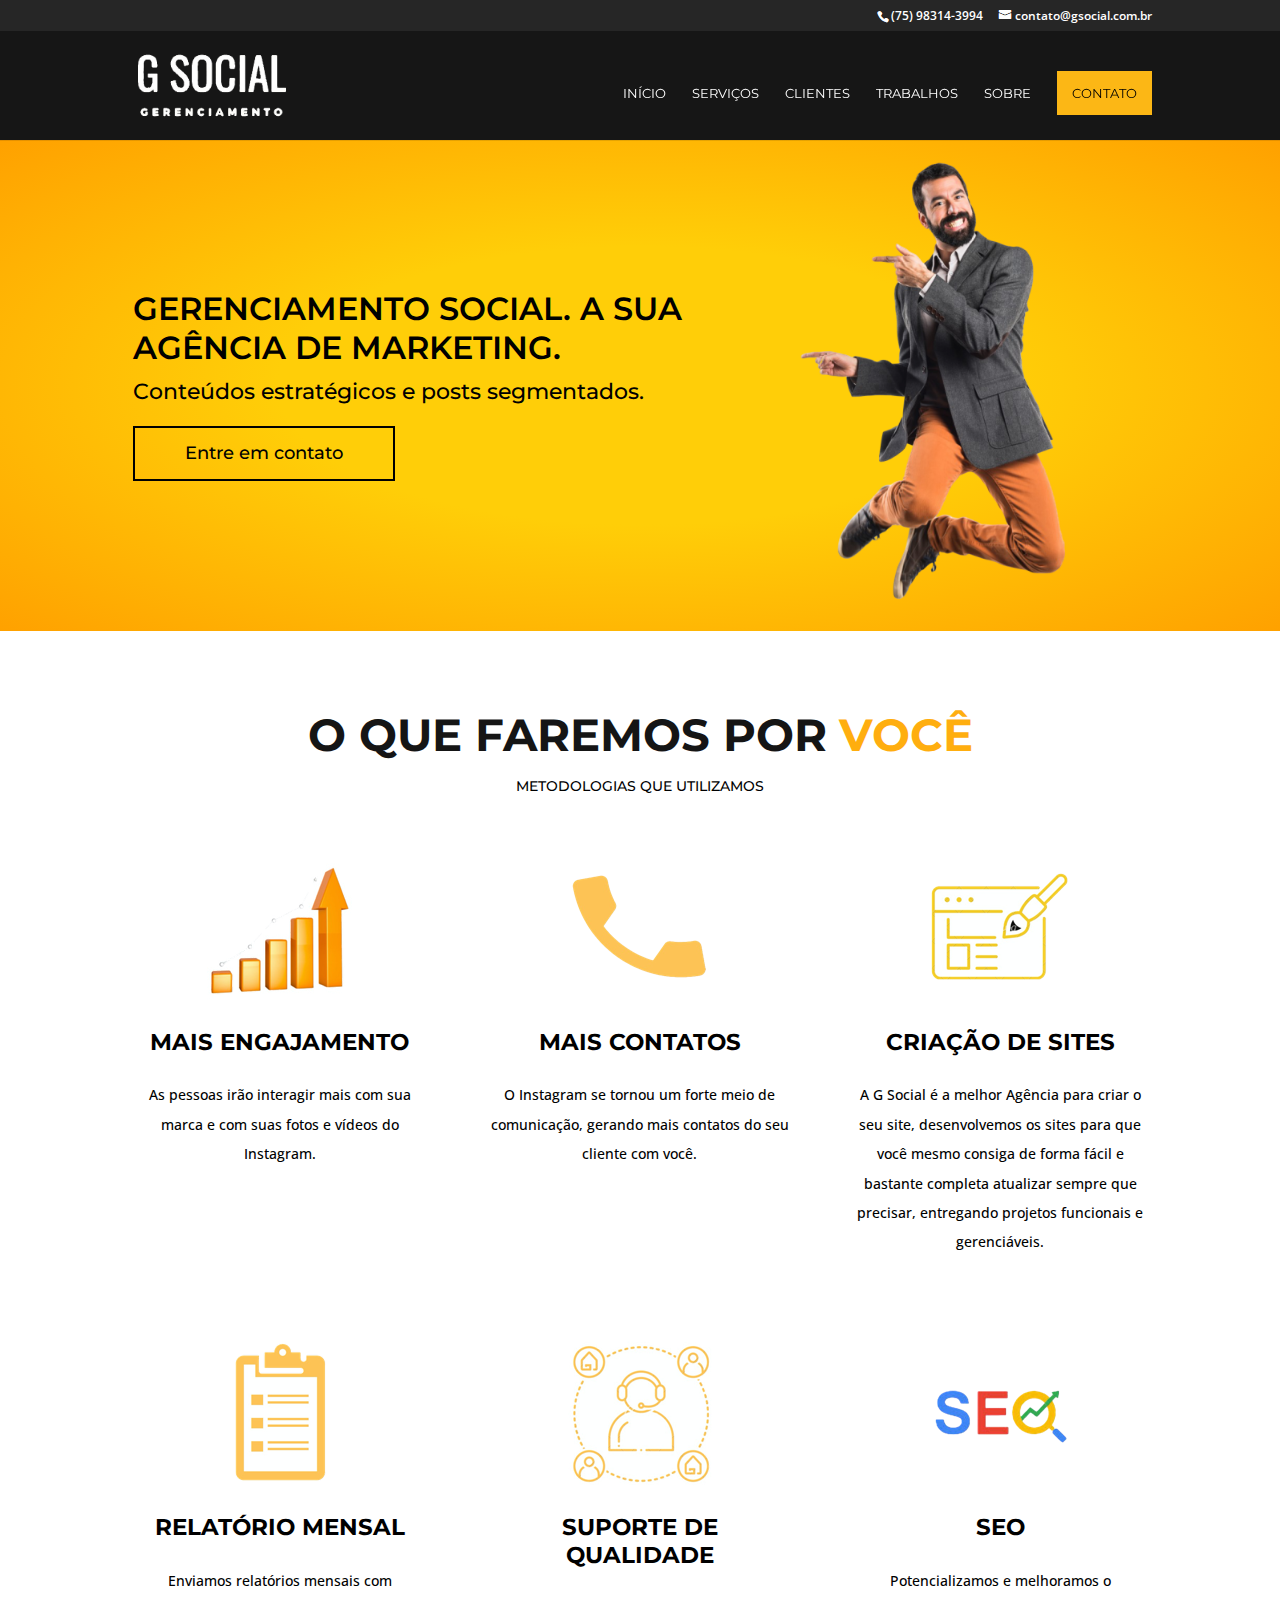
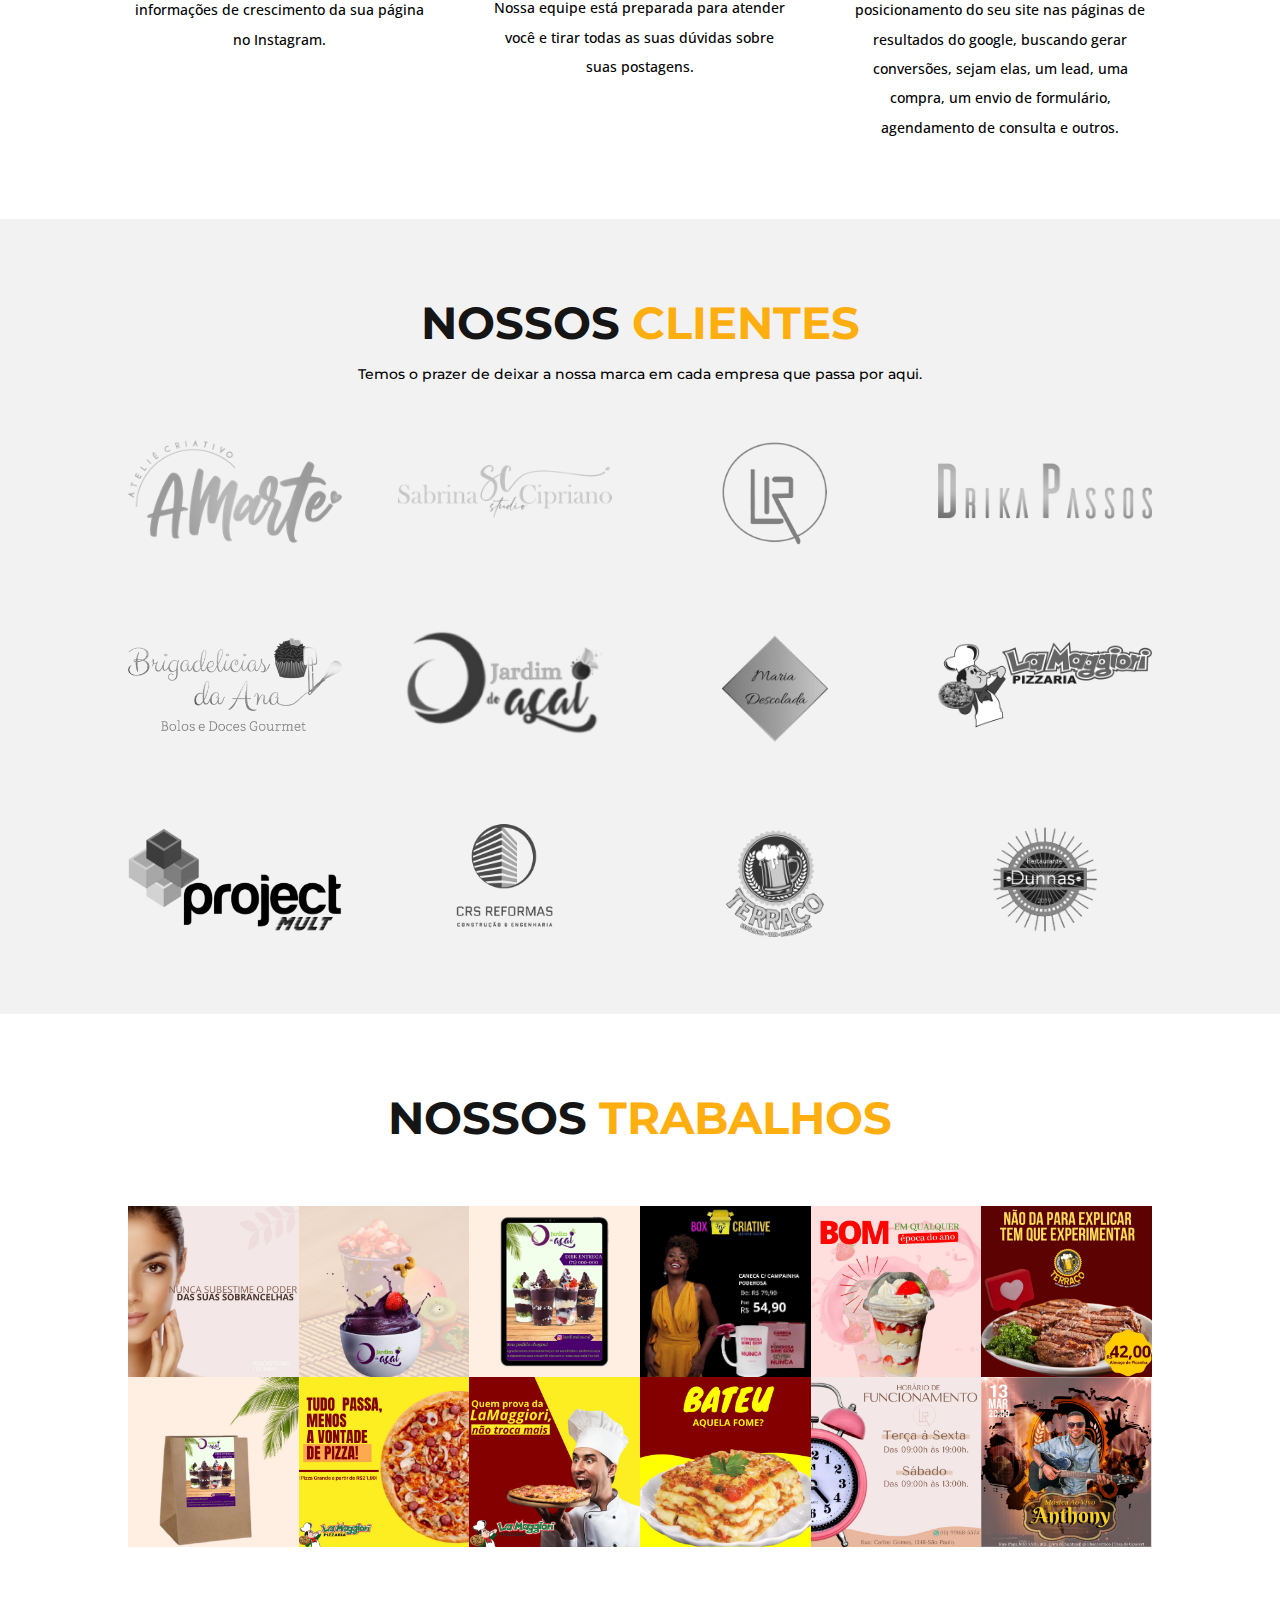
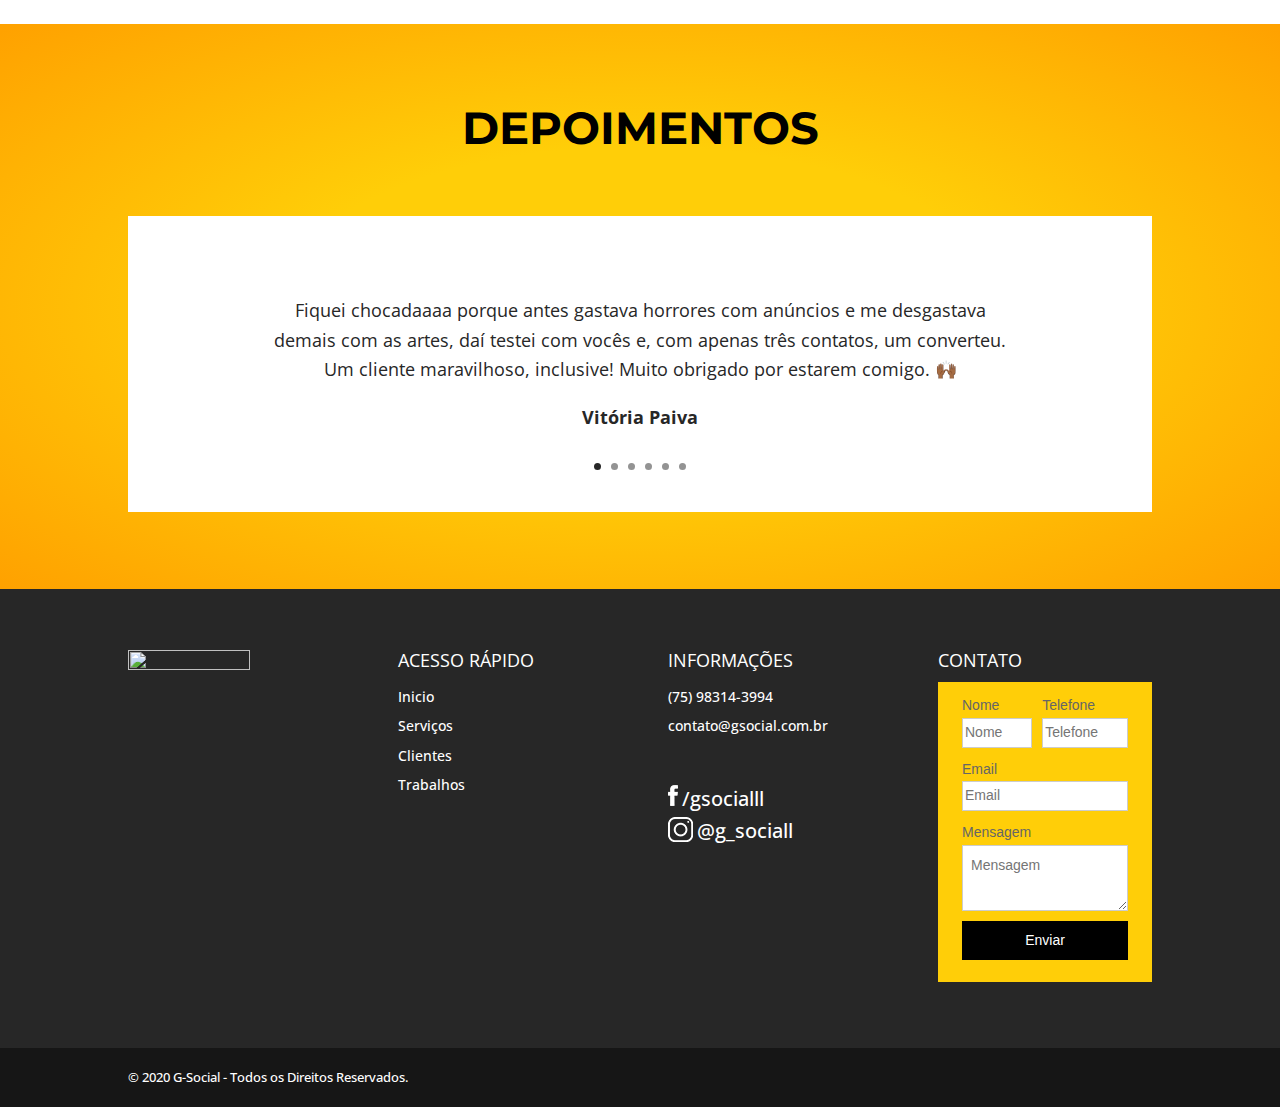
==== commit 836690e7: "Adiciona fontes e preloads" ====
--- a/index.html
+++ b/index.html
@@ -855,7 +855,9 @@
                                             Gratidão! 🙏🏻</span
                                           >
                                         </p>
-                                        <p><strong>Ileanne</strong></p>
+                                        <p>
+                                          <strong>Ileanne Vasconcelos</strong>
+                                        </p>
                                       </div>
                                     </div>
                                     <!-- .et_pb_slide_description -->
--- a/css/main.css
+++ b/css/main.css
@@ -5776,15 +5776,11 @@
 }
 @font-face {
   font-family: ETmodules;
-  src: url(//www.factorcomunicacao.com.br/portal/wp-content/themes/Divi/core/admin/fonts/modules.eot);
-  src: url(//www.factorcomunicacao.com.br/portal/wp-content/themes/Divi/core/admin/fonts/modules.eot?#iefix)
-      format("embedded-opentype"),
-    url(//www.factorcomunicacao.com.br/portal/wp-content/themes/Divi/core/admin/fonts/modules.ttf)
-      format("truetype"),
-    url(//www.factorcomunicacao.com.br/portal/wp-content/themes/Divi/core/admin/fonts/modules.woff)
-      format("woff"),
-    url(//www.factorcomunicacao.com.br/portal/wp-content/themes/Divi/core/admin/fonts/modules.svg#ETmodules)
-      format("svg");
+  src: url(../fonts/modules.eot);
+  src: url(../fonts/modules.eot?#iefix) format("embedded-opentype"),
+    url(../fonts/modules.ttf) format("truetype"),
+    url(../fonts/modules.woff) format("woff"),
+    url(../fonts/modules.svg#ETmodules) format("svg");
   font-weight: 400;
   font-style: normal;
 }
@@ -18957,7 +18953,7 @@
 }
 .et_subscribe_loader {
   display: none;
-  background: url(//www.factorcomunicacao.com.br/portal/wp-content/themes/Divi/includes/builder/styles/images/subscribe-loader.gif);
+  background: url(../imgs/icons/subscribe-loader.gif);
   width: 16px;
   height: 16px;
   position: absolute;
@@ -23801,8 +23797,7 @@
   position: absolute;
   top: 50%;
   left: 50%;
-  background: url(//www.factorcomunicacao.com.br/portal/wp-content/themes/Divi/includes/builder/styles/images/preloader.gif)
-    no-repeat;
+  background: url(../icons/preloader.gif) no-repeat;
   border-radius: 32px;
   width: 32px;
   height: 32px;
@@ -30220,8 +30215,7 @@
 .et-info:before {
   width: 22px;
   height: 20px;
-  background: url(//www.factorcomunicacao.com.br/portal/wp-content/themes/Divi/epanel/shortcodes/images/shortcodes-sprite.png)
-    no-repeat -97px -2px;
+  background: url(../icons/shortcodes-sprite.png) no-repeat -97px -2px;
 }
 .et-info .et-box-content {
   color: #ada771;
@@ -30244,8 +30238,7 @@
 .et-warning:before {
   width: 17px;
   height: 17px;
-  background: url(//www.factorcomunicacao.com.br/portal/wp-content/themes/Divi/epanel/shortcodes/images/shortcodes-sprite.png)
-    no-repeat -75px -41px;
+  background: url(../icons/shortcodes-sprite.png) no-repeat -75px -41px;
 }
 .et-warning .et-box-content {
   color: #ad7676;
@@ -30268,8 +30261,7 @@
 .et-download:before {
   width: 19px;
   height: 14px;
-  background: url(//www.factorcomunicacao.com.br/portal/wp-content/themes/Divi/epanel/shortcodes/images/shortcodes-sprite.png)
-    no-repeat -23px -19px;
+  background: url(../icons/shortcodes-sprite.png) no-repeat -23px -19px;
 }
 .et-download .et-box-content {
   color: #7ea57b;
@@ -30292,8 +30284,7 @@
 .et-bio:before {
   width: 19px;
   height: 15px;
-  background: url(//www.factorcomunicacao.com.br/portal/wp-content/themes/Divi/epanel/shortcodes/images/shortcodes-sprite.png)
-    no-repeat -23px -2px;
+  background: url(../icons/shortcodes-sprite.png) no-repeat -23px -2px;
   top: 33px;
 }
 .et-bio .et-box-content {
@@ -30350,8 +30341,7 @@
   box-shadow: 1px 1px 5px 1px rgba(0, 0, 0, 0.1);
 }
 .et-tooltip-arrow {
-  background: url(//www.factorcomunicacao.com.br/portal/wp-content/themes/Divi/epanel/shortcodes/images/shortcodes-sprite.png)
-    no-repeat -120px -2px;
+  background: url(../icons/shortcodes-sprite.png) no-repeat -120px -2px;
   width: 24px;
   height: 13px;
   display: block;
@@ -30398,8 +30388,7 @@
   margin-left: -6px;
   width: 13px;
   height: 10px;
-  background: url(//www.factorcomunicacao.com.br/portal/wp-content/themes/Divi/epanel/shortcodes/images/shortcodes-sprite.png)
-    no-repeat -58px -2px;
+  background: url(../icons/shortcodes-sprite.png) no-repeat -58px -2px;
 }
 .et-learn-more .open span.et_learnmore_arrow span {
   background-position: -58px -14px;
@@ -30441,8 +30430,7 @@
   margin: 0 3px;
 }
 .et_shortcodes_controls a {
-  background: url(//www.factorcomunicacao.com.br/portal/wp-content/themes/Divi/epanel/shortcodes/images/shortcodes-sprite.png)
-    no-repeat -45px -1px;
+  background: url(../icons/shortcodes-sprite.png) no-repeat -45px -1px;
   width: 11px;
   height: 11px;
   display: inline-block;
@@ -30780,72 +30768,60 @@
   height: 16px;
 }
 a.download-icon span.et-icon {
-  background: url(//www.factorcomunicacao.com.br/portal/wp-content/themes/Divi/epanel/shortcodes/images/shortcodes-sprite.png)
-    no-repeat -3px -2px;
+  background: url(../icons/shortcodes-sprite.png) no-repeat -3px -2px;
   width: 17px;
   height: 20px;
   top: 7px;
 }
 a.search-icon span.et-icon {
-  background: url(//www.factorcomunicacao.com.br/portal/wp-content/themes/Divi/epanel/shortcodes/images/shortcodes-sprite.png)
-    no-repeat -206px -2px;
+  background: url(../icons/shortcodes-sprite.png) no-repeat -206px -2px;
   top: 9px;
 }
 a.refresh-icon span.et-icon {
-  background: url(//www.factorcomunicacao.com.br/portal/wp-content/themes/Divi/epanel/shortcodes/images/shortcodes-sprite.png)
-    no-repeat -169px -19px;
+  background: url(../icons/shortcodes-sprite.png) no-repeat -169px -19px;
 }
 a.question-icon span.et-icon {
-  background: url(//www.factorcomunicacao.com.br/portal/wp-content/themes/Divi/epanel/shortcodes/images/shortcodes-sprite.png)
-    no-repeat -164px -2px;
+  background: url(../icons/shortcodes-sprite.png) no-repeat -164px -2px;
 }
 a.people-icon span.et-icon {
-  background: url(//www.factorcomunicacao.com.br/portal/wp-content/themes/Divi/epanel/shortcodes/images/shortcodes-sprite.png)
-    no-repeat -151px -33px;
+  background: url(../icons/shortcodes-sprite.png) no-repeat -151px -33px;
   height: 17px;
   top: 9px;
 }
 a.warning-icon span.et-icon {
-  background: url(//www.factorcomunicacao.com.br/portal/wp-content/themes/Divi/epanel/shortcodes/images/shortcodes-sprite.png)
-    no-repeat -188px -19px;
+  background: url(../icons/shortcodes-sprite.png) no-repeat -188px -19px;
   width: 15px;
 }
 a.mail-icon span.et-icon {
-  background: url(//www.factorcomunicacao.com.br/portal/wp-content/themes/Divi/epanel/shortcodes/images/shortcodes-sprite.png)
-    no-repeat -131px -33px;
+  background: url(../icons/shortcodes-sprite.png) no-repeat -131px -33px;
   height: 15px;
 }
 a.heart-icon span.et-icon {
-  background: url(//www.factorcomunicacao.com.br/portal/wp-content/themes/Divi/epanel/shortcodes/images/shortcodes-sprite.png)
-    no-repeat -131px -18px;
+  background: url(../icons/shortcodes-sprite.png) no-repeat -131px -18px;
   width: 14px;
   height: 13px;
   top: 12px;
   left: 14px;
 }
 a.paper-icon span.et-icon {
-  background: url(//www.factorcomunicacao.com.br/portal/wp-content/themes/Divi/epanel/shortcodes/images/shortcodes-sprite.png)
-    no-repeat -147px -17px;
+  background: url(../icons/shortcodes-sprite.png) no-repeat -147px -17px;
   width: 15px;
   height: 15px;
 }
 a.notice-icon span.et-icon {
-  background: url(//www.factorcomunicacao.com.br/portal/wp-content/themes/Divi/epanel/shortcodes/images/shortcodes-sprite.png)
-    no-repeat -147px -2px;
+  background: url(../icons/shortcodes-sprite.png) no-repeat -147px -2px;
   width: 15px;
   height: 13px;
   top: 11px;
 }
 a.stats-icon span.et-icon {
-  background: url(//www.factorcomunicacao.com.br/portal/wp-content/themes/Divi/epanel/shortcodes/images/shortcodes-sprite.png)
-    no-repeat -184px -2px;
+  background: url(../icons/shortcodes-sprite.png) no-repeat -184px -2px;
   width: 15px;
   height: 14px;
   top: 11px;
 }
 a.rss-icon span.et-icon {
-  background: url(//www.factorcomunicacao.com.br/portal/wp-content/themes/Divi/epanel/shortcodes/images/shortcodes-sprite.png)
-    no-repeat -171px -36px;
+  background: url(../icons/shortcodes-sprite.png) no-repeat -171px -36px;
   width: 15px;
   top: 9px;
 }
@@ -30869,13 +30845,11 @@
 }
 .et_shortcodes_controls_arrows .et_sc_nav_prev span,
 ul.et_shortcodes_mobile_nav .et_sc_nav_prev span {
-  background: url(//www.factorcomunicacao.com.br/portal/wp-content/themes/Divi/epanel/shortcodes/images/shortcodes-sprite.png)
-    no-repeat -3px -24px;
+  background: url(../icons/shortcodes-sprite.png) no-repeat -3px -24px;
 }
 .et_shortcodes_controls_arrows .et_sc_nav_next span,
 ul.et_shortcodes_mobile_nav .et_sc_nav_next span {
-  background: url(//www.factorcomunicacao.com.br/portal/wp-content/themes/Divi/epanel/shortcodes/images/shortcodes-sprite.png)
-    no-repeat -3px -40px;
+  background: url(../icons/shortcodes-sprite.png) no-repeat -3px -40px;
 }
 .et-tabs-container {
   background: #fff;
@@ -31173,8 +31147,7 @@
   position: absolute;
   top: 16px;
   left: 20px;
-  background: url(//www.factorcomunicacao.com.br/portal/wp-content/themes/Divi/epanel/shortcodes/images/shortcodes-sprite.png)
-    no-repeat -23px -36px;
+  background: url(../icons/shortcodes-sprite.png) no-repeat -23px -36px;
   width: 17px;
   height: 19px;
 }
@@ -31194,8 +31167,7 @@
   position: absolute;
   top: 2px;
   left: 18px;
-  background: url(//www.factorcomunicacao.com.br/portal/wp-content/themes/Divi/epanel/shortcodes/images/shortcodes-sprite.png)
-    no-repeat -190px -37px;
+  background: url(../icons/shortcodes-sprite.png) no-repeat -190px -37px;
   display: block;
 }
 .et-protected-form p .et_protected_password {
@@ -31306,8 +31278,7 @@
 }
 .et-custom-list ul li:before {
   top: 5px;
-  background: url(//www.factorcomunicacao.com.br/portal/wp-content/themes/Divi/epanel/shortcodes/images/shortcodes-sprite.png)
-    no-repeat -74px -2px;
+  background: url(../icons/shortcodes-sprite.png) no-repeat -74px -2px;
 }
 .et-custom-list ul li:before,
 .etlist-x ul li:before {
@@ -31319,8 +31290,7 @@
 }
 .etlist-x ul li:before {
   top: 6px;
-  background: url(//www.factorcomunicacao.com.br/portal/wp-content/themes/Divi/epanel/shortcodes/images/shortcodes-sprite.png)
-    no-repeat -75px -21px;
+  background: url(../icons/shortcodes-sprite.png) no-repeat -75px -21px;
 }
 .etlist-dot ul li {
   padding-left: 25px !important;
@@ -31330,8 +31300,7 @@
   position: absolute;
   top: 9px;
   left: 0;
-  background: url(//www.factorcomunicacao.com.br/portal/wp-content/themes/Divi/epanel/shortcodes/images/shortcodes-sprite.png)
-    no-repeat -230px -3px;
+  background: url(../icons/shortcodes-sprite.png) no-repeat -230px -3px;
   width: 10px;
   height: 9px;
 }
@@ -31406,8 +31375,7 @@
   left: 30px;
   width: 22px;
   height: 18px;
-  background: url(//www.factorcomunicacao.com.br/portal/wp-content/themes/Divi/epanel/shortcodes/images/shortcodes-sprite.png)
-    no-repeat -74px -2px;
+  background: url(../icons/shortcodes-sprite.png) no-repeat -74px -2px;
 }
 .pricing-table ul.pricing li.x-mark span.pricing-mark {
   background-position: -74px -20px;
@@ -31525,12 +31493,10 @@
   left: 35px;
   width: 25px;
   height: 19px;
-  background: url(//www.factorcomunicacao.com.br/portal/wp-content/themes/Divi/epanel/shortcodes/images/shortcodes-sprite.png)
-    no-repeat -45px -35px;
+  background: url(../icons/shortcodes-sprite.png) no-repeat -45px -35px;
 }
 .t-bottom-arrow {
-  background: url(//www.factorcomunicacao.com.br/portal/wp-content/themes/Divi/epanel/shortcodes/images/shortcodes-sprite.png)
-    no-repeat -97px -25px;
+  background: url(../icons/shortcodes-sprite.png) no-repeat -97px -25px;
   width: 31px;
   height: 32px;
   position: absolute;
@@ -31555,8 +31521,7 @@
   margin-bottom: 10px;
 }
 .et_quote .et_quote_sign {
-  background: url(//www.factorcomunicacao.com.br/portal/wp-content/themes/Divi/epanel/shortcodes/images/shortcodes-sprite.png)
-    no-repeat -206px -20px;
+  background: url(../icons/shortcodes-sprite.png) no-repeat -206px -20px;
   position: absolute;
   top: 0;
   left: 0;
@@ -31571,8 +31536,7 @@
   top: 3px;
 }
 .quote-center .et_quote_additional_sign {
-  background: url(//www.factorcomunicacao.com.br/portal/wp-content/themes/Divi/epanel/shortcodes/images/shortcodes-sprite.png)
-    no-repeat -251px -22px;
+  background: url(../icons/shortcodes-sprite.png) no-repeat -251px -22px;
   position: absolute;
   top: 3px;
   right: 13px;
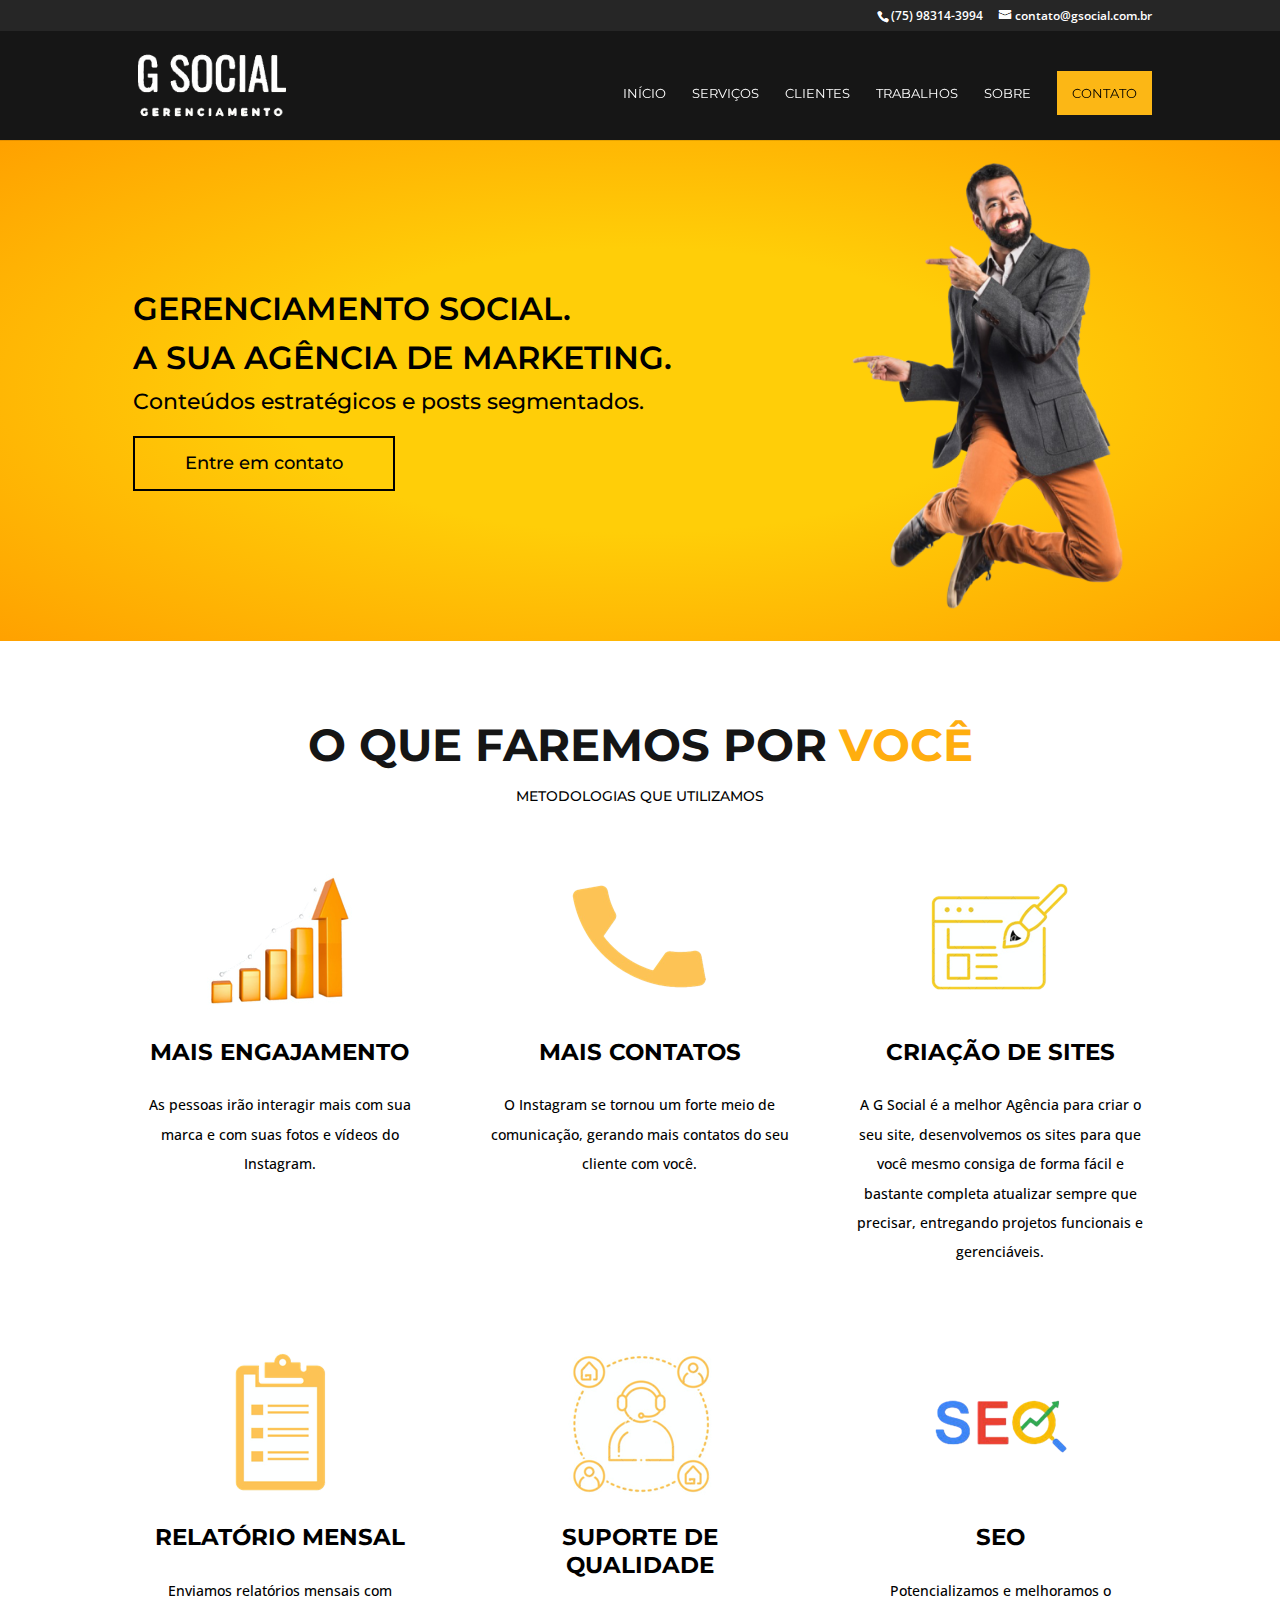
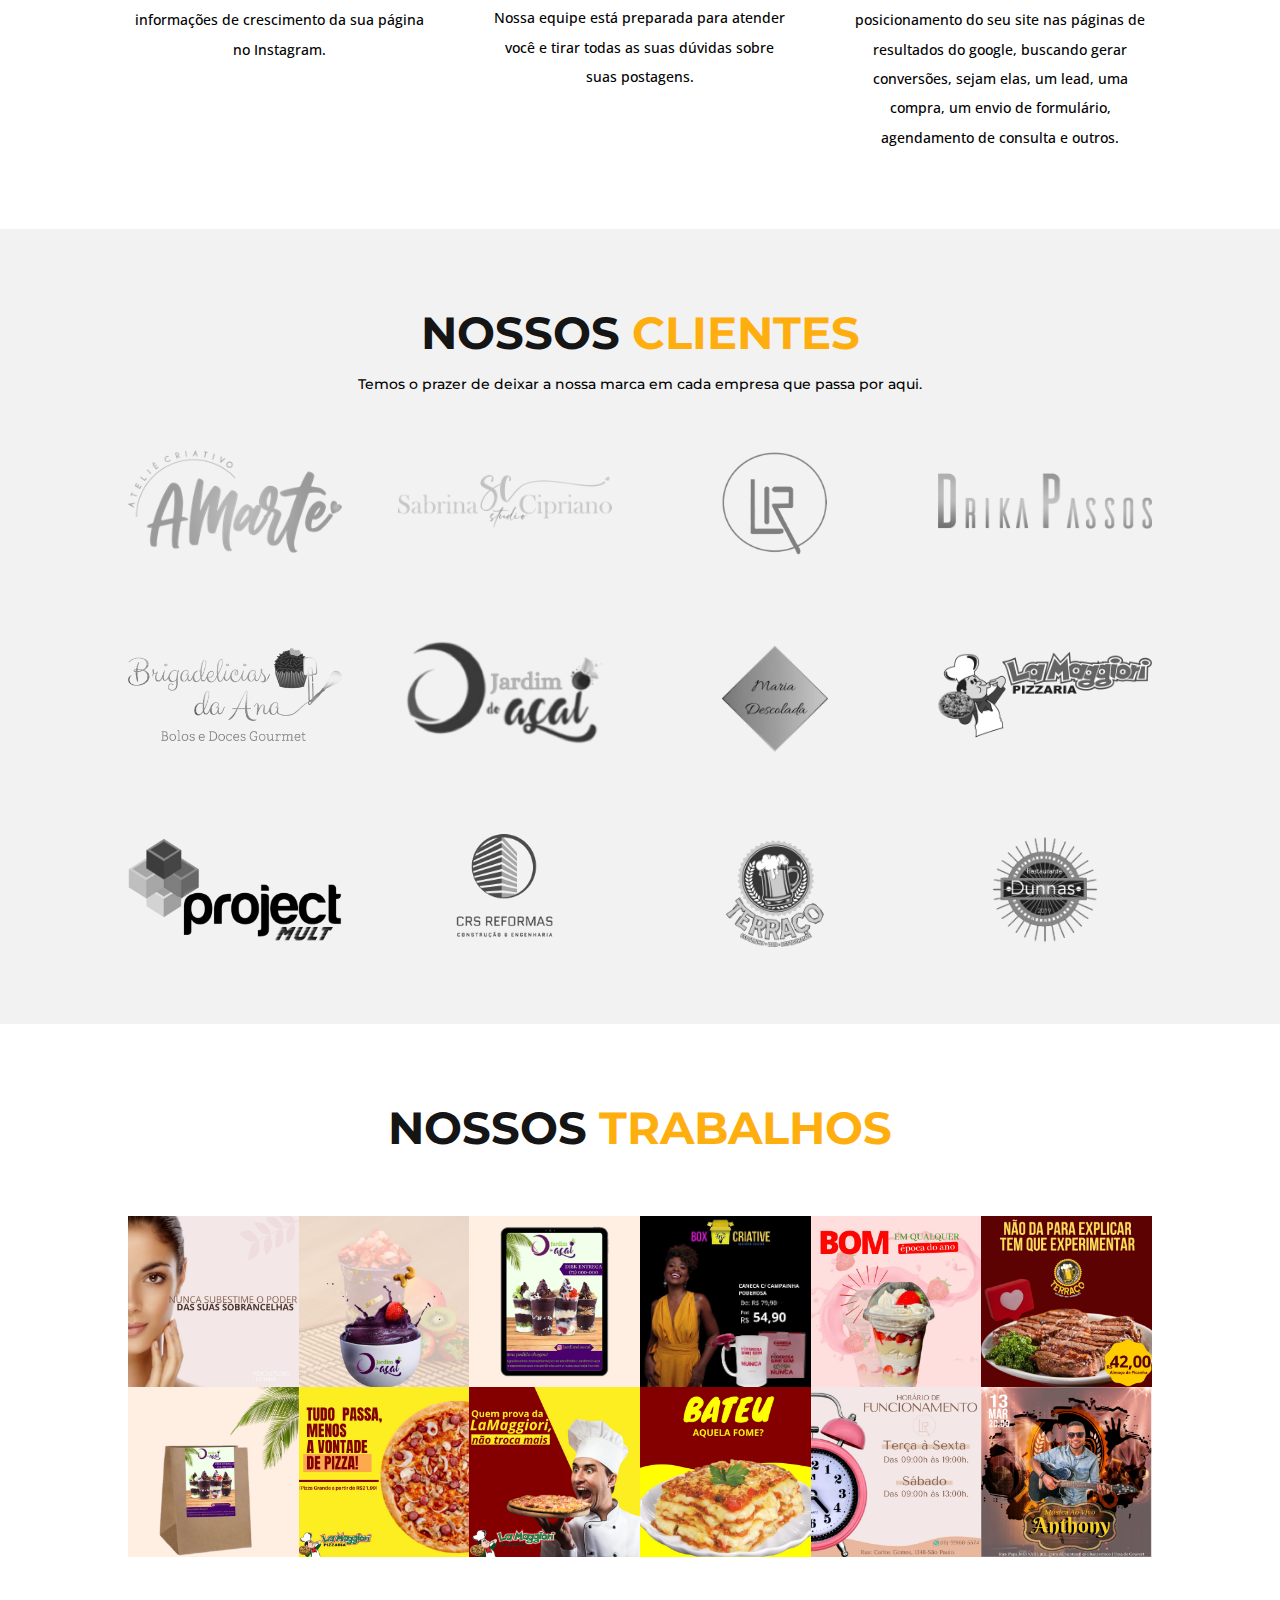
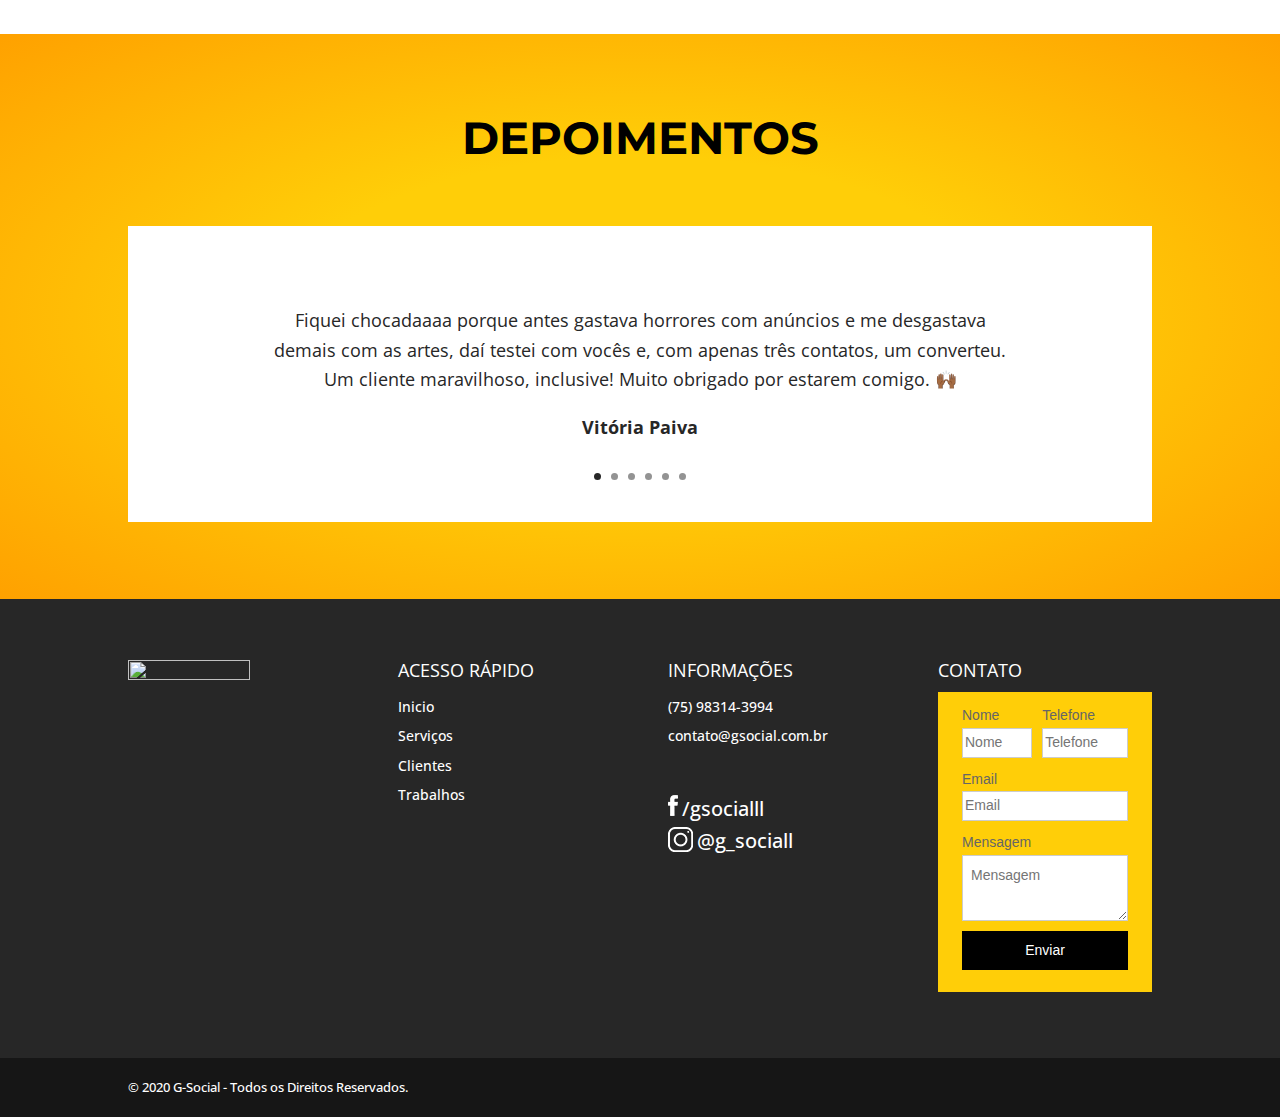
==== commit ce19a6c3: "Melhoria na responsividade com a imagem inicial" ====
--- a/index.html
+++ b/index.html
@@ -303,10 +303,12 @@
                                 <div class="et_pb_slide_description">
                                   <h1 class="et_pb_slide_title">
                                     <a href="https://www.gsocial.com.br"
-                                      >Gerenciamento Social. A sua agência de
-                                      marketing.</a
+                                      >Gerenciamento Social.</a
                                     >
                                   </h1>
+                                  <h2 class="et_pb_slide_title">
+                                    <a>A sua agência de marketing.</a>
+                                  </h2>
                                   <div class="et_pb_slide_content">
                                     <p>
                                       Conteúdos estratégicos e posts
@@ -601,27 +603,36 @@
                         >
                           <div class="et_pb_module et_pb_image et_pb_image_6">
                             <span class="et_pb_image_wrap"
-                              ><img
-                                src="./imgs/clientes/logo_amarte.png"
-                                alt=""
-                                title=""
-                            /></span>
+                              ><a
+                                href="https://www.instagram.com/ateliecriativoamarte/"
+                                target="_blank"
+                                ><img
+                                  src="./imgs/clientes/logo_amarte.png"
+                                  alt="Ateliê Amarte"
+                                  title="Ateliê Amarte" /></a
+                            ></span>
                           </div>
                           <div class="et_pb_module et_pb_image et_pb_image_7">
                             <span class="et_pb_image_wrap"
-                              ><img
-                                src="./imgs/clientes/logo_brigadelicias.png"
-                                alt=""
-                                title=""
-                            /></span>
+                              ><a
+                                href="https://www.instagram.com/anabrigadelicias/"
+                                target="_blank"
+                                ><img
+                                  src="./imgs/clientes/logo_brigadelicias.png"
+                                  alt="Brigadelícias da Ana"
+                                  title="Brigadelícias da Ana" /></a
+                            ></span>
                           </div>
                           <div class="et_pb_module et_pb_image et_pb_image_7">
                             <span class="et_pb_image_wrap"
-                              ><img
-                                src="./imgs/clientes/logo_project.png"
-                                alt=""
-                                title=""
-                            /></span>
+                              ><a
+                                href="https://www.instagram.com/projectmetalurgica/"
+                                target="_blank"
+                                ><img
+                                  src="./imgs/clientes/logo_project.png"
+                                  alt="Project Mult"
+                                  title="Project Mult" /></a
+                            ></span>
                           </div>
                         </div>
                         <!-- .et_pb_column -->
@@ -630,27 +641,36 @@
                         >
                           <div class="et_pb_module et_pb_image et_pb_image_8">
                             <span class="et_pb_image_wrap"
-                              ><img
-                                src="./imgs/clientes/logo_sabrina.png"
-                                alt=""
-                                title=""
-                            /></span>
+                              ><a
+                                href="https://www.instagram.com/studiosabrinacipriano_/"
+                                target="_blank"
+                                ><img
+                                  src="./imgs/clientes/logo_sabrina.png"
+                                  alt="Sabrina Cipriano"
+                                  title="Sabrina Cipriano" /></a
+                            ></span>
                           </div>
                           <div class="et_pb_module et_pb_image et_pb_image_9">
                             <span class="et_pb_image_wrap"
-                              ><img
-                                src="./imgs/clientes/logo_jardim.png"
-                                alt=""
-                                title=""
-                            /></span>
+                              ><a
+                                href="https://www.instagram.com/jardimdoacai/"
+                                target="_blank"
+                                ><img
+                                  src="./imgs/clientes/logo_jardim.png"
+                                  alt="Jardim do Açaí"
+                                  title="Jardim do Açaí" /></a
+                            ></span>
                           </div>
                           <div class="et_pb_module et_pb_image et_pb_image_9">
                             <span class="et_pb_image_wrap"
-                              ><img
-                                src="./imgs/clientes/logo_crs.png"
-                                alt=""
-                                title=""
-                            /></span>
+                              ><a
+                                href="https://www.instagram.com/crsreformas/"
+                                target="_blank"
+                                ><img
+                                  src="./imgs/clientes/logo_crs.png"
+                                  alt="CRS Reformas"
+                                  title="CRS Reformas" /></a
+                            ></span>
                           </div>
                         </div>
                         <!-- .et_pb_column -->
@@ -659,27 +679,36 @@
                         >
                           <div class="et_pb_module et_pb_image et_pb_image_10">
                             <span class="et_pb_image_wrap"
-                              ><img
-                                src="./imgs/clientes/logo_lr.png"
-                                alt=""
-                                title=""
-                            /></span>
+                              ><a
+                                href="https://www.instagram.com/studio.lucianarocha/"
+                                target="_blank"
+                                ><img
+                                  src="./imgs/clientes/logo_lr.png"
+                                  alt="Studio LR"
+                                  title="Studio LR" /></a
+                            ></span>
                           </div>
                           <div class="et_pb_module et_pb_image et_pb_image_11">
                             <span class="et_pb_image_wrap"
-                              ><img
-                                src="./imgs/clientes/logo_maria.png"
-                                alt=""
-                                title=""
-                            /></span>
+                              ><a
+                                href="https://www.instagram.com/lojamariazinhaa/"
+                                target="_blank"
+                                ><img
+                                  src="./imgs/clientes/logo_maria.png"
+                                  alt="Maria Descolada"
+                                  title="Maria Descolada" /></a
+                            ></span>
                           </div>
                           <div class="et_pb_module et_pb_image et_pb_image_11">
                             <span class="et_pb_image_wrap"
-                              ><img
-                                src="./imgs/clientes/logo_terraco.png"
-                                alt=""
-                                title=""
-                            /></span>
+                              ><a
+                                href="https://www.instagram.com/obar.terraco/"
+                                target="_blank"
+                                ><img
+                                  src="./imgs/clientes/logo_terraco.png"
+                                  alt="Terraço"
+                                  title="Terraço" /></a
+                            ></span>
                           </div>
                         </div>
                         <!-- .et_pb_column -->
@@ -688,27 +717,36 @@
                         >
                           <div class="et_pb_module et_pb_image et_pb_image_12">
                             <span class="et_pb_image_wrap"
-                              ><img
-                                src="./imgs/clientes/logo_drika.png"
-                                alt=""
-                                title=""
-                            /></span>
+                              ><a
+                                href="https://www.instagram.com/drikapassos/"
+                                target="_blank"
+                                ><img
+                                  src="./imgs/clientes/logo_drika.png"
+                                  alt="Drika Passos"
+                                  title="Drika Passos" /></a
+                            ></span>
                           </div>
                           <div class="et_pb_module et_pb_image et_pb_image_13">
                             <span class="et_pb_image_wrap"
-                              ><img
-                                src="./imgs/clientes/logo_lamagiori.png"
-                                alt=""
-                                title=""
-                            /></span>
+                              ><a
+                                href="https://www.instagram.com/lamaggiori.fsa/"
+                                target="_blank"
+                                ><img
+                                  src="./imgs/clientes/logo_lamagiori.png"
+                                  alt="La Maggiori"
+                                  title="La Maggiori" /></a
+                            ></span>
                           </div>
                           <div class="et_pb_module et_pb_image et_pb_image_13">
                             <span class="et_pb_image_wrap"
-                              ><img
-                                src="./imgs/clientes/logo_dunnas.png"
-                                alt=""
-                                title=""
-                            /></span>
+                              ><a
+                                href="https://www.instagram.com/rdunnas/"
+                                target="_blank"
+                                ><img
+                                  src="./imgs/clientes/logo_dunnas.png"
+                                  alt="Restaurante Dunnas"
+                                  title="Restaurante Dunnas" /></a
+                            ></span>
                           </div>
                         </div>
                         <!-- .et_pb_column -->
@@ -962,7 +1000,7 @@
         <!-- #main-content -->
 
         <footer id="main-footer">
-          <div id="contato" class="container">
+          <div class="container">
             <div id="footer-widgets" class="clearfix">
               <div class="footer-widget">
                 <div
@@ -1046,7 +1084,7 @@
                 <!-- end .fwidget -->
               </div>
               <!-- end .footer-widget -->
-              <div class="footer-widget">
+              <div id="contato" class="footer-widget">
                 <div
                   id="media_image-4"
                   class="fwidget et_pb_widget widget_media_image"
--- a/css/hu0ed.css
+++ b/css/hu0ed.css
@@ -438,6 +438,9 @@
   .et_header_style_left #logo {
     max-height: 90% !important;
   }
+  .et_pb_slider .et_pb_slide_0 .et_pb_container {
+    background-size: 150px !important;
+  }
 }
 @media only screen and (min-width: 768px) {
   #et-info {
@@ -1017,11 +1020,12 @@
 }
 .et_pb_slider .et_pb_slide_0 {
   background-color: #ffce08;
-  background-image: url(../imgs/pointerman.png);
-  background-image: url(../imgs/pointerman.png),
-    radial-gradient(#ffce08 40%, #ffa100);
+  background: radial-gradient(#ffce08 40%, #ffa100);
+}
+.et_pb_slider .et_pb_slide_0 .et_pb_container {
+  background: url(../imgs/pointerman.png) no-repeat;
   background-size: contain;
-  background-position-x: 80%;
+  background-position: right center;
 }
 .et_pb_section_5 {
   background: radial-gradient(#ffce08 40%, #ffa100);
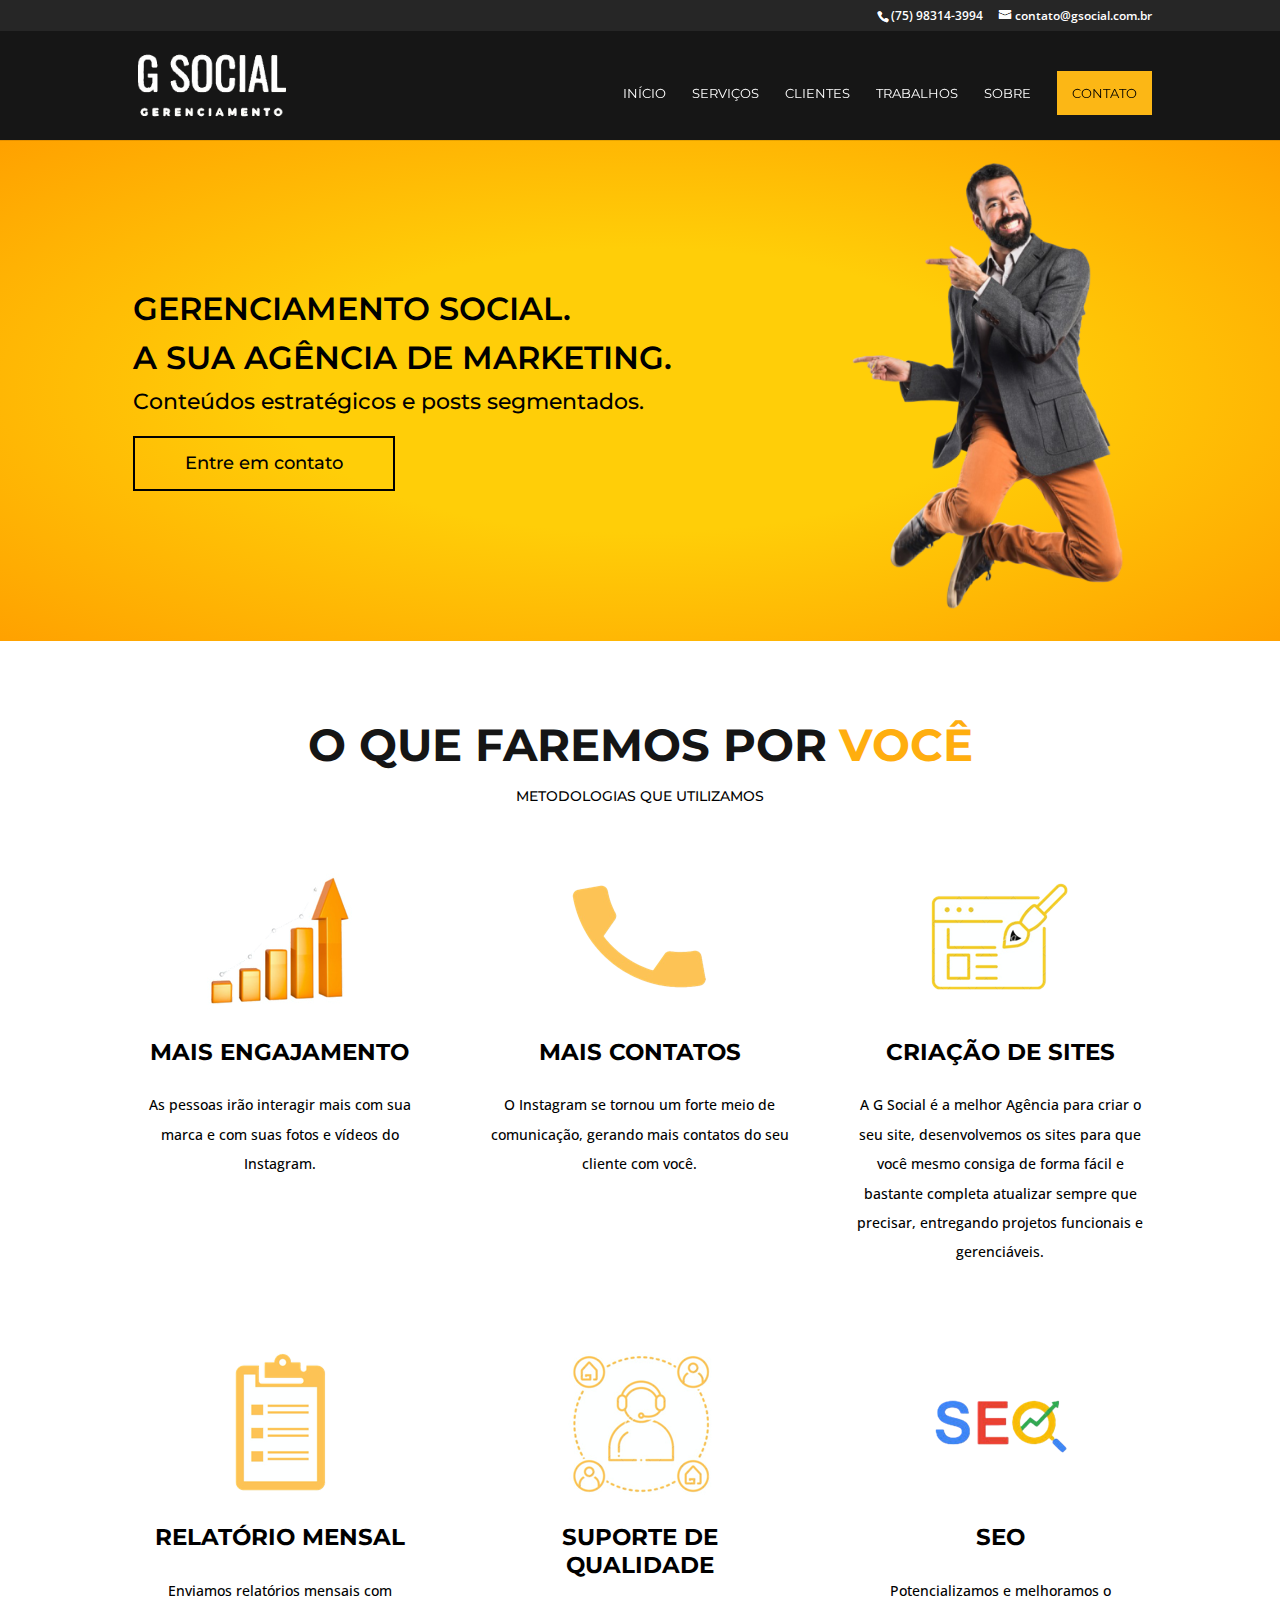
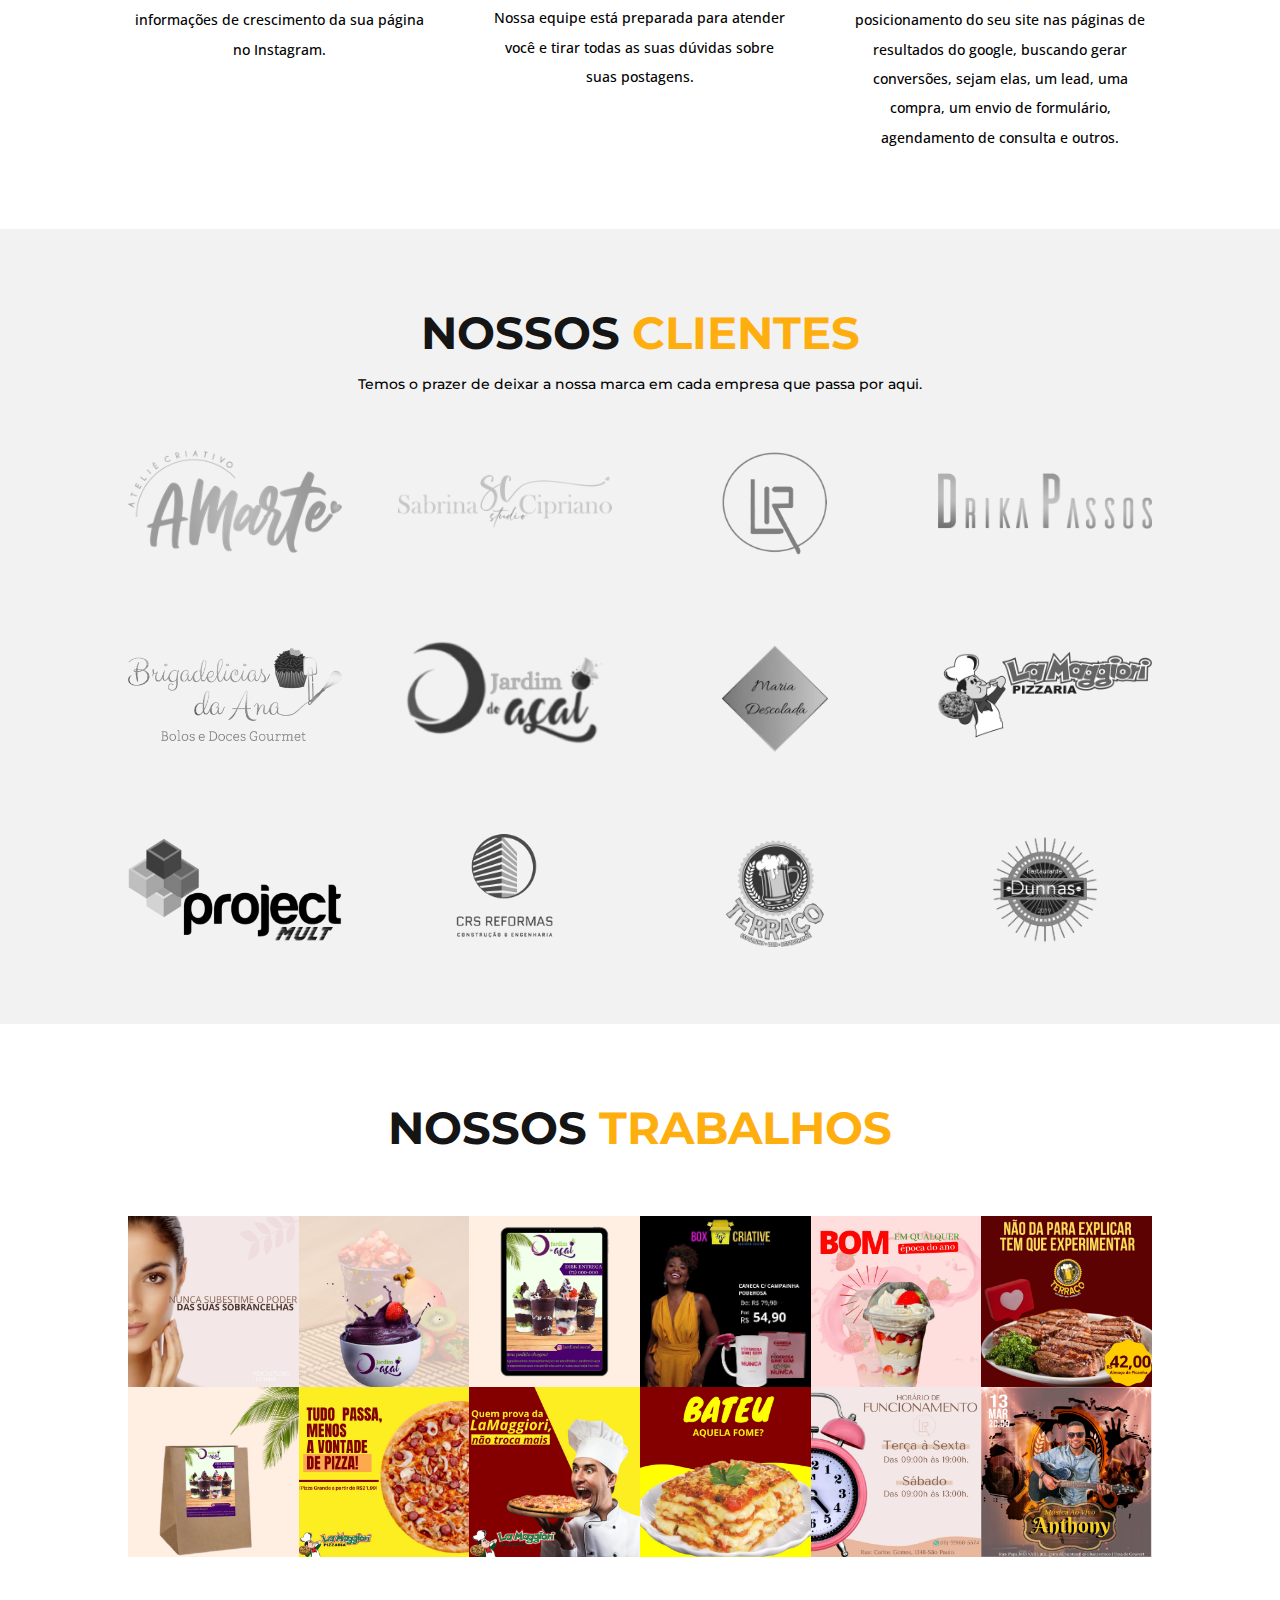
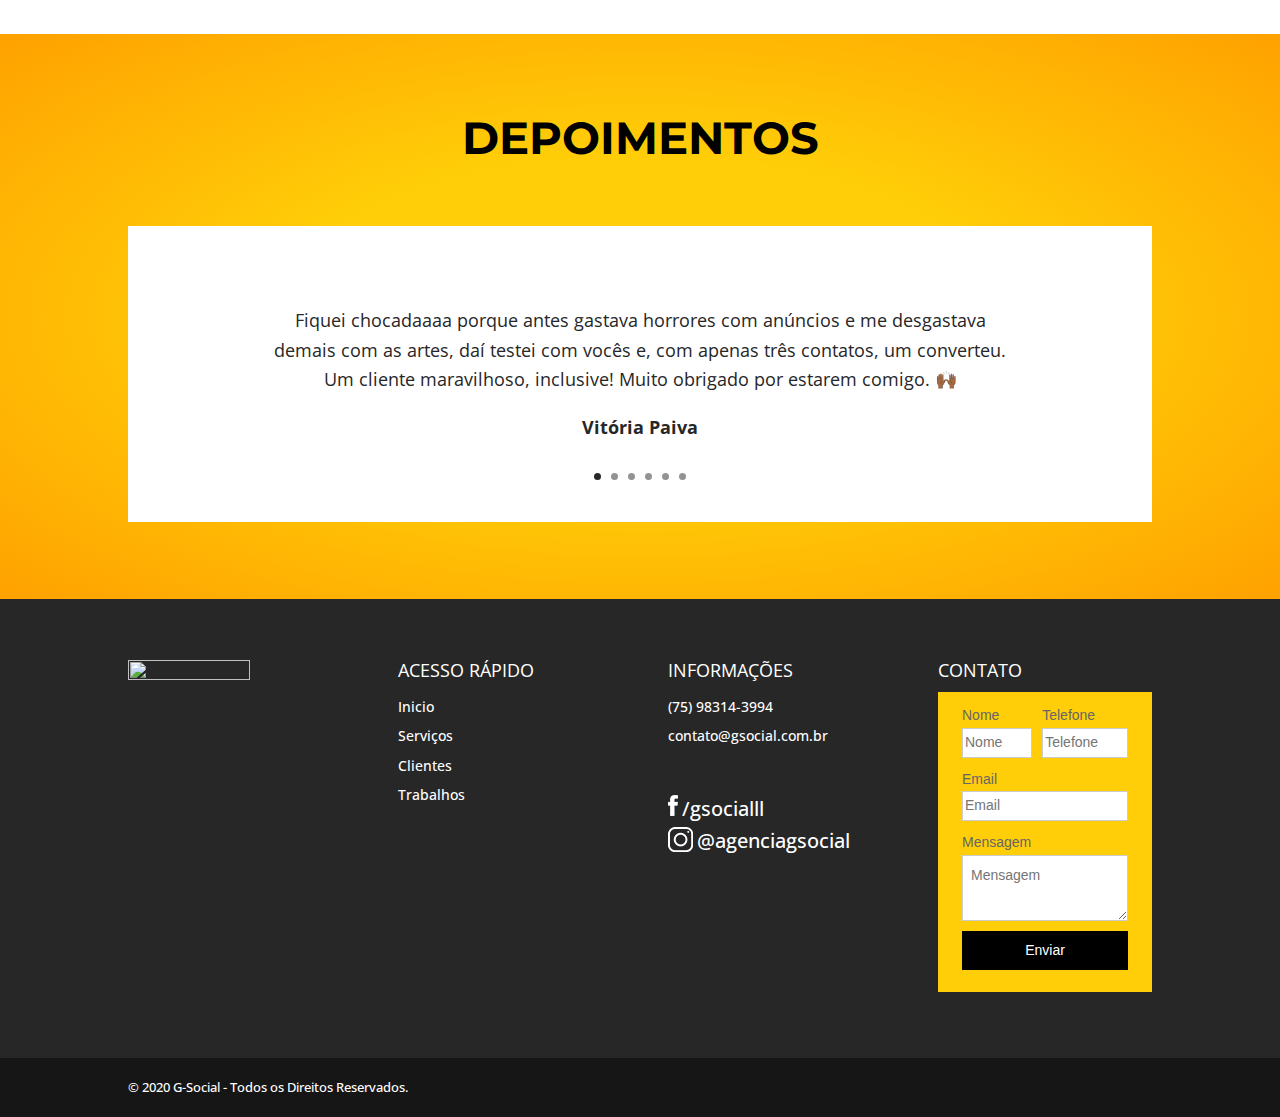
==== commit bc476fe1: "Altera o instagram" ====
--- a/index.html
+++ b/index.html
@@ -93,6 +93,30 @@
       name="viewport"
       content="width=device-width, initial-scale=1.0, maximum-scale=1.0, user-scalable=0"
     />
+
+    <!-- generics -->
+    <link rel="icon" href="./imgs/icons/favicon-32.png" sizes="32x32" />
+    <link rel="icon" href="./imgs/icons/favicon-128.png" sizes="128x128" />
+
+    <!-- Android -->
+    <link
+      rel="shortcut icon"
+      sizes="196x196"
+      href="./imgs/icons/favicon-196.png"
+    />
+
+    <!-- iOS -->
+    <link
+      rel="apple-touch-icon"
+      href="./imgs/icons/favicon-152.png"
+      sizes="152x152"
+    />
+    <link
+      rel="apple-touch-icon"
+      href="./imgs/icons/favicon-180.png"
+      sizes="180x180"
+    />
+
     <style>
       .wa__stt_offline {
         pointer-events: none;
@@ -348,12 +372,10 @@
                           >
                             <div class="et_pb_text_inner">
                               <h2>
-                                <b style="color: #151515;">O que faremos por</b>
-                                <b style="color: #ffae0f;">você</b>
+                                <b style="color: #151515">O que faremos por</b>
+                                <b style="color: #ffae0f">você</b>
                               </h2>
-                              <p>
-                                METODOLOGIAS QUE UTILIZAMOS
-                              </p>
+                              <p>METODOLOGIAS QUE UTILIZAMOS</p>
                             </div>
                           </div>
                           <!-- .et_pb_text -->
@@ -583,8 +605,8 @@
                           >
                             <div class="et_pb_text_inner">
                               <h2>
-                                <b style="color: #151515;">NOSSOS</b>
-                                <b style="color: #ffae0f;">CLIENTES</b>
+                                <b style="color: #151515">NOSSOS</b>
+                                <b style="color: #ffae0f">CLIENTES</b>
                               </h2>
                               <p>
                                 Temos o prazer de deixar a nossa marca em cada
@@ -768,8 +790,8 @@
                           >
                             <div class="et_pb_text_inner">
                               <h2>
-                                <b style="color: #151515;">Nossos</b>
-                                <b style="color: #ffae0f;">Trabalhos</b>
+                                <b style="color: #151515">Nossos</b>
+                                <b style="color: #ffae0f">Trabalhos</b>
                               </h2>
                             </div>
                           </div>
@@ -1014,7 +1036,7 @@
                       src="https://bit.ly/GSocialLogo"
                       class="image wp-image-39 attachment-full size-full"
                       alt=""
-                      style="max-width: 100%; height: auto;"
+                      style="max-width: 100%; height: auto"
                   /></a>
                 </div>
                 <!-- end .fwidget -->
@@ -1065,7 +1087,7 @@
                       </a>
                       <a
                         class="gtrackexternal"
-                        href="https://www.instagram.com/g_sociall/"
+                        href="https://www.instagram.com/agenciagsocial/"
                         target="_blank"
                         rel="noopener noreferrer"
                         ><br />
@@ -1076,7 +1098,7 @@
                           width="25"
                           height="25"
                         />
-                        <span class="social">@g_sociall</span>
+                        <span class="social">@agenciagsocial</span>
                       </a>
                     </p>
                   </div>
@@ -1088,7 +1110,7 @@
                 <div
                   id="media_image-4"
                   class="fwidget et_pb_widget widget_media_image"
-                  style="padding: 0;"
+                  style="padding: 0"
                 >
                   <h4 class="title">CONTATO</h4>
                   <iframe
--- a/css/hu0ed.css
+++ b/css/hu0ed.css
@@ -439,7 +439,7 @@
     max-height: 90% !important;
   }
   .et_pb_slider .et_pb_slide_0 .et_pb_container {
-    background-size: 150px !important;
+    background-size: 250px !important;
   }
 }
 @media only screen and (min-width: 768px) {
@@ -1394,7 +1394,29 @@
   .et_pb_slider.et_pb_module
     .et_pb_slide_0.et_pb_slide
     .et_pb_slide_description
+    h2.et_pb_slide_title {
+    font-size: 17px !important;
+  }
+  .et_pb_slider.et_pb_module
+    .et_pb_slide_0.et_pb_slide
+    .et_pb_slide_description
     .et_pb_slide_content {
-    font-size: 17px !important;
-  }
-}
+    font-size: 15px !important;
+    line-height: initial;
+  }
+  body
+    #page-container
+    .et_pb_section
+    .et_pb_slider
+    .et_pb_slide_0.et_pb_slide
+    .et_pb_more_button.et_pb_button {
+    padding-top: 0px !important;
+    padding-right: 3px !important;
+    padding-bottom: 0px !important;
+    padding-left: 3px !important;
+  }
+  .et_pb_slider .et_pb_slide_0 .et_pb_container {
+    background-size: 150px !important;
+    background-position-x: calc(100% + 12px) !important;
+  }
+}
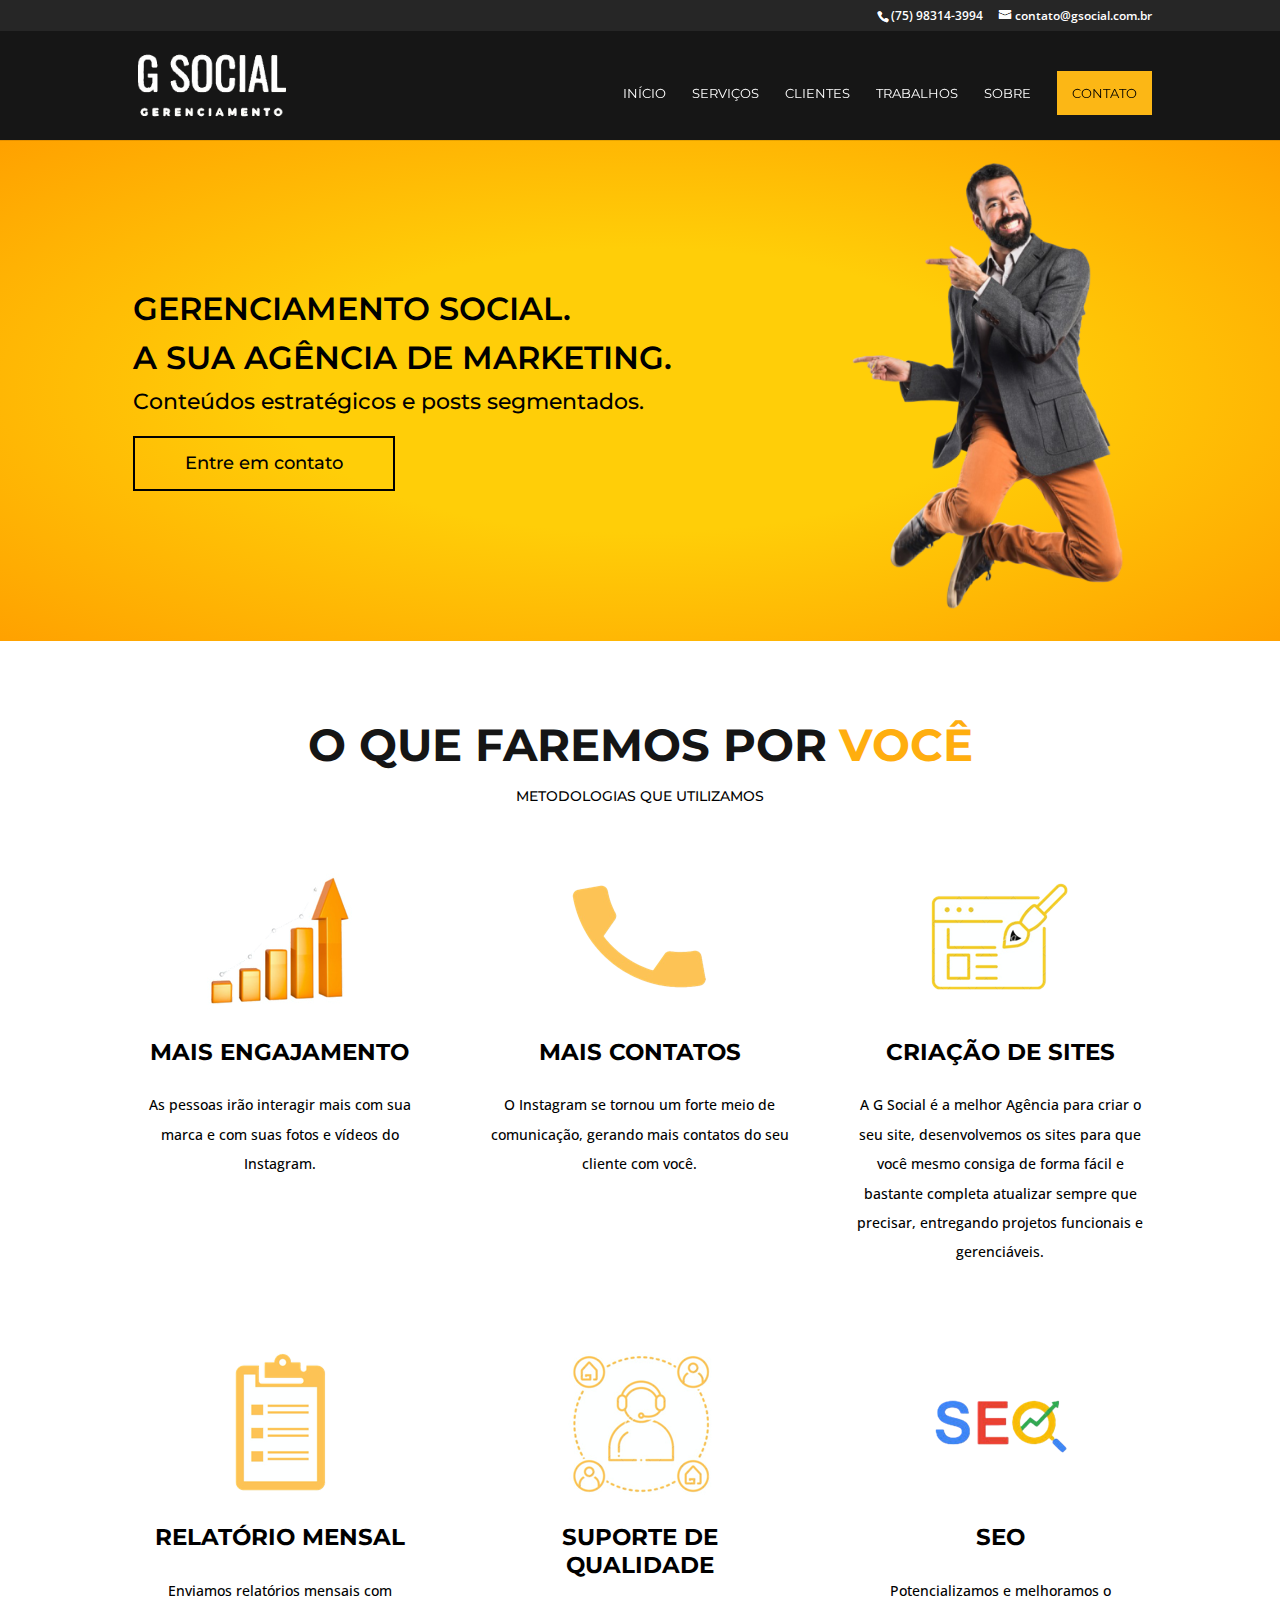
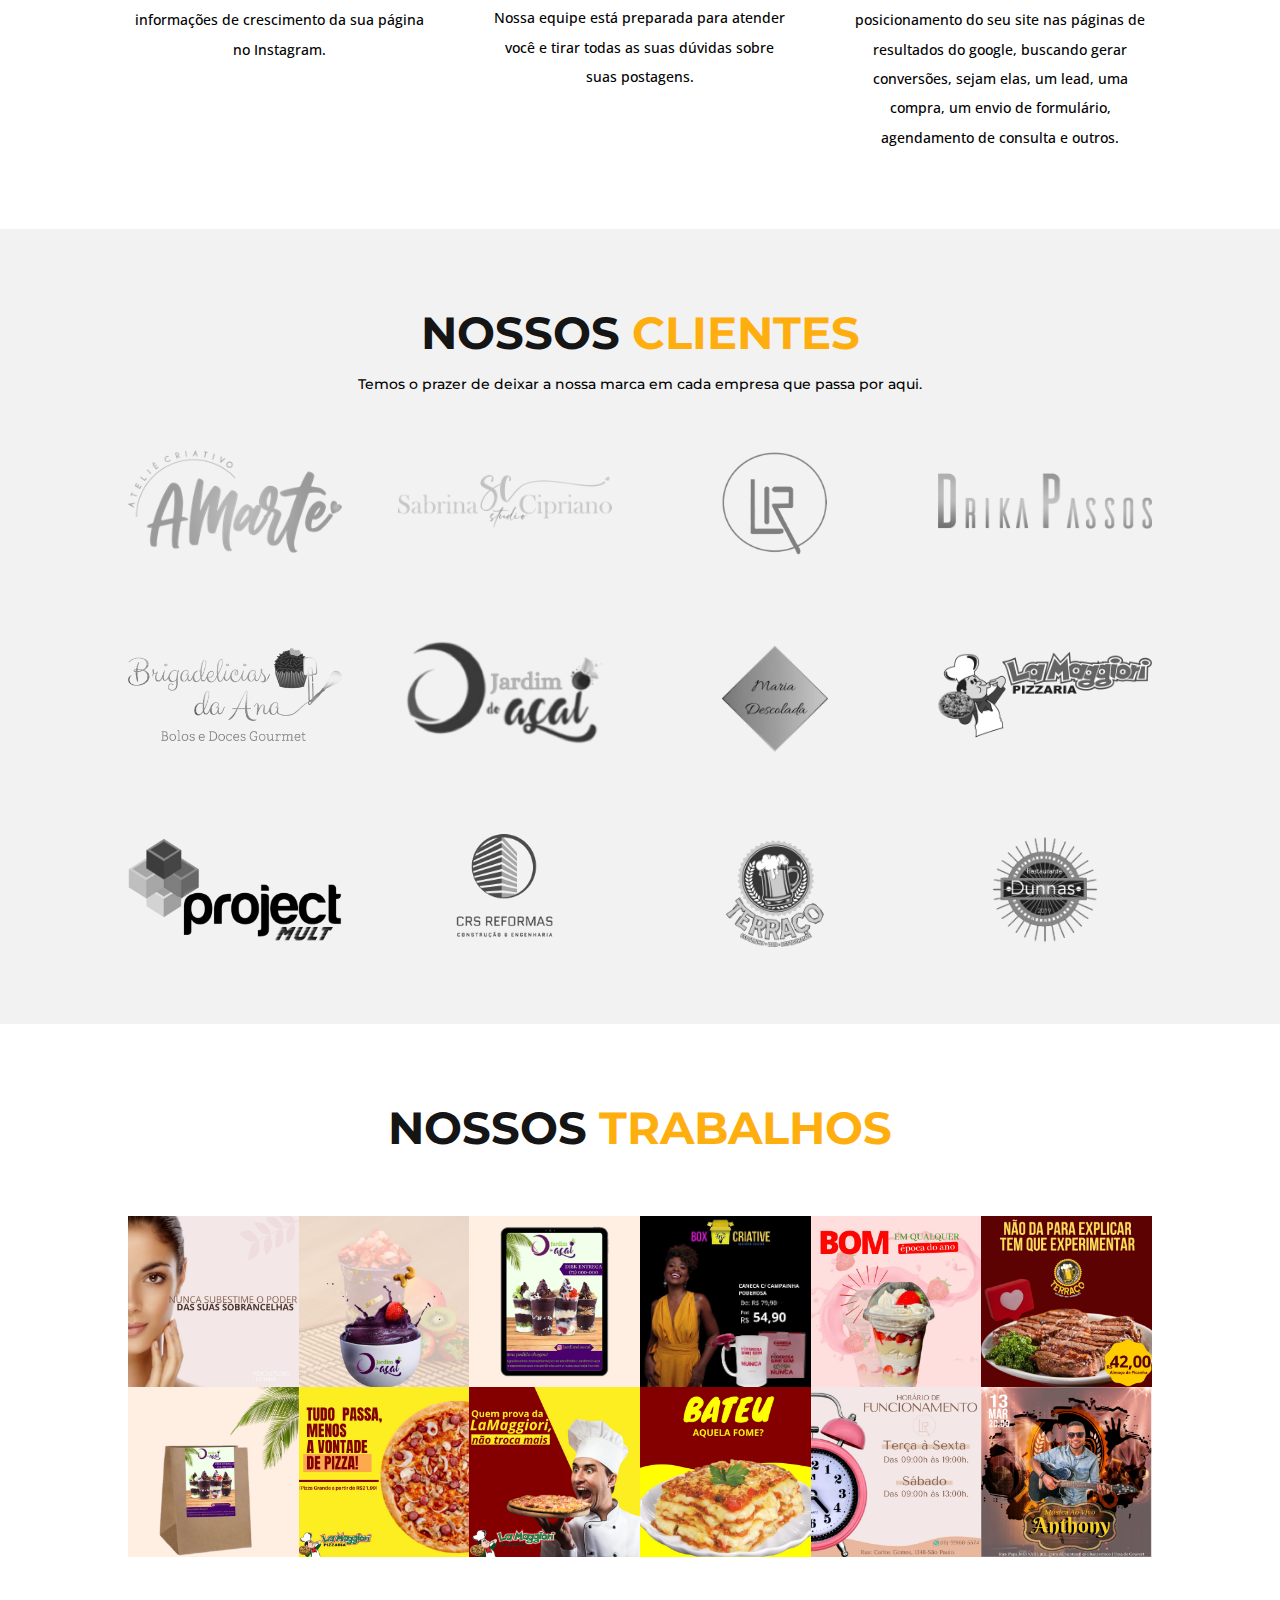
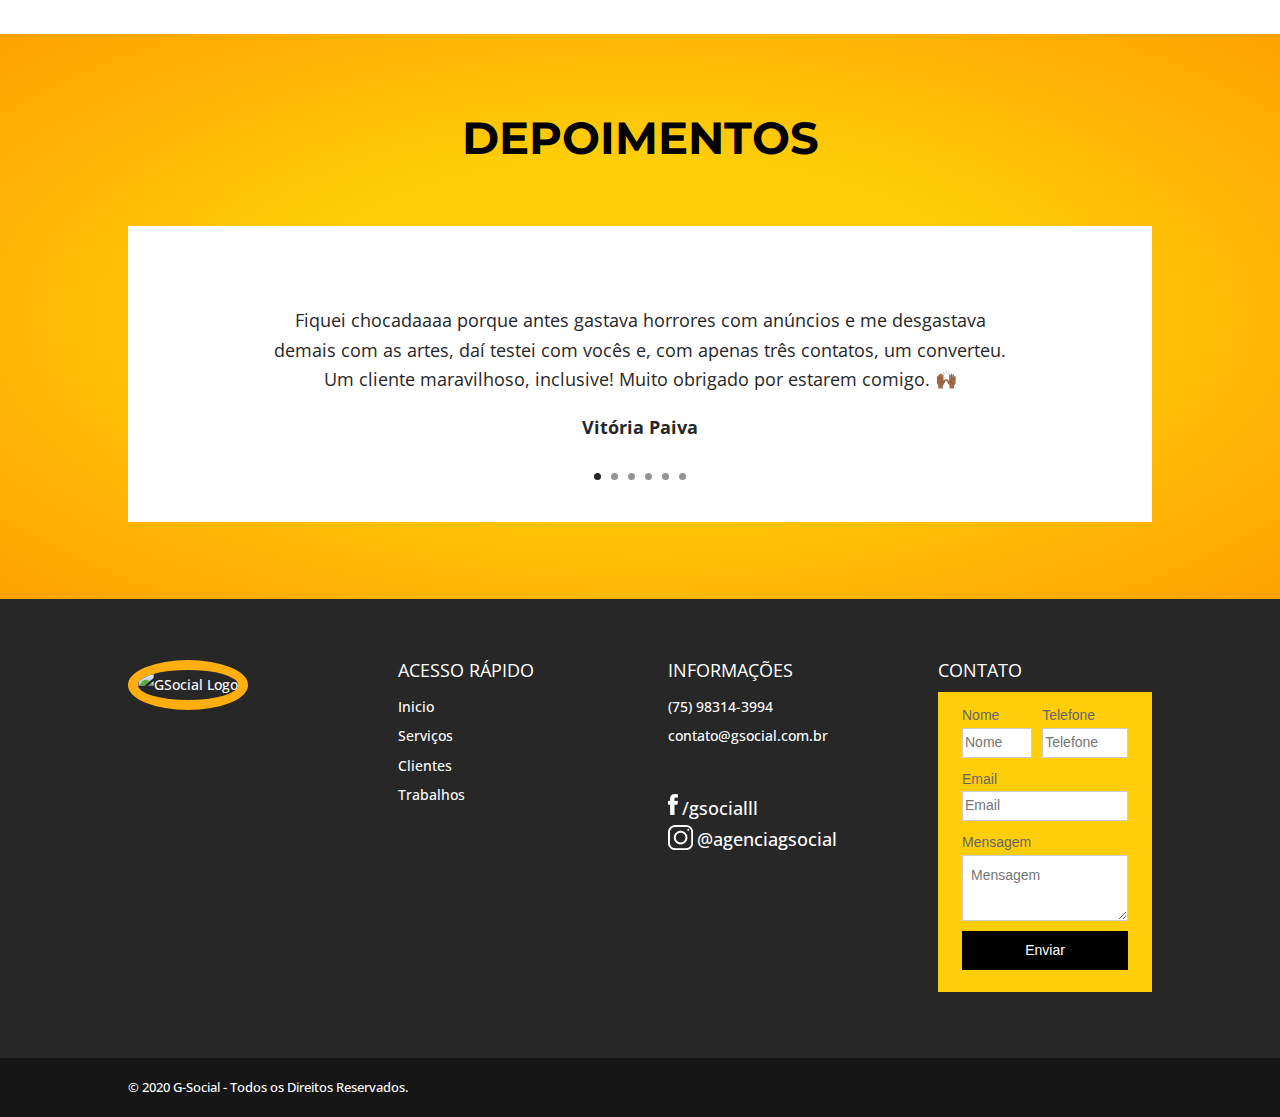
==== commit 400ce365: "Altera logo do GSocial" ====
--- a/index.html
+++ b/index.html
@@ -1033,10 +1033,15 @@
                     ><img
                       width="122"
                       height="103"
-                      src="https://bit.ly/GSocialLogo"
+                      src="https://instagram.fssa2-2.fna.fbcdn.net/v/t51.2885-19/s150x150/106804619_653471398595363_1947140505126427835_n.jpg?_nc_ht=instagram.fssa2-2.fna.fbcdn.net&_nc_ohc=LZthVMmRjHIAX9dxE7P&oh=85fc01b5bcead86de0fb9ae89d7bdfaa&oe=5F836921"
                       class="image wp-image-39 attachment-full size-full"
-                      alt=""
-                      style="max-width: 100%; height: auto"
+                      alt="GSocial Logo"
+                      style="
+                        max-width: 100%;
+                        height: auto;
+                        border-radius: 50%;
+                        border: 10px solid #ffae0f;
+                      "
                   /></a>
                 </div>
                 <!-- end .fwidget -->
--- a/css/main.css
+++ b/css/main.css
@@ -306,7 +306,7 @@
   word-wrap: break-word;
 }
 span.social {
-  font-size: 20px !important;
+  font-size: 18px !important;
 }
 .woocommerce .woocommerce-error,
 .woocommerce .woocommerce-info,
